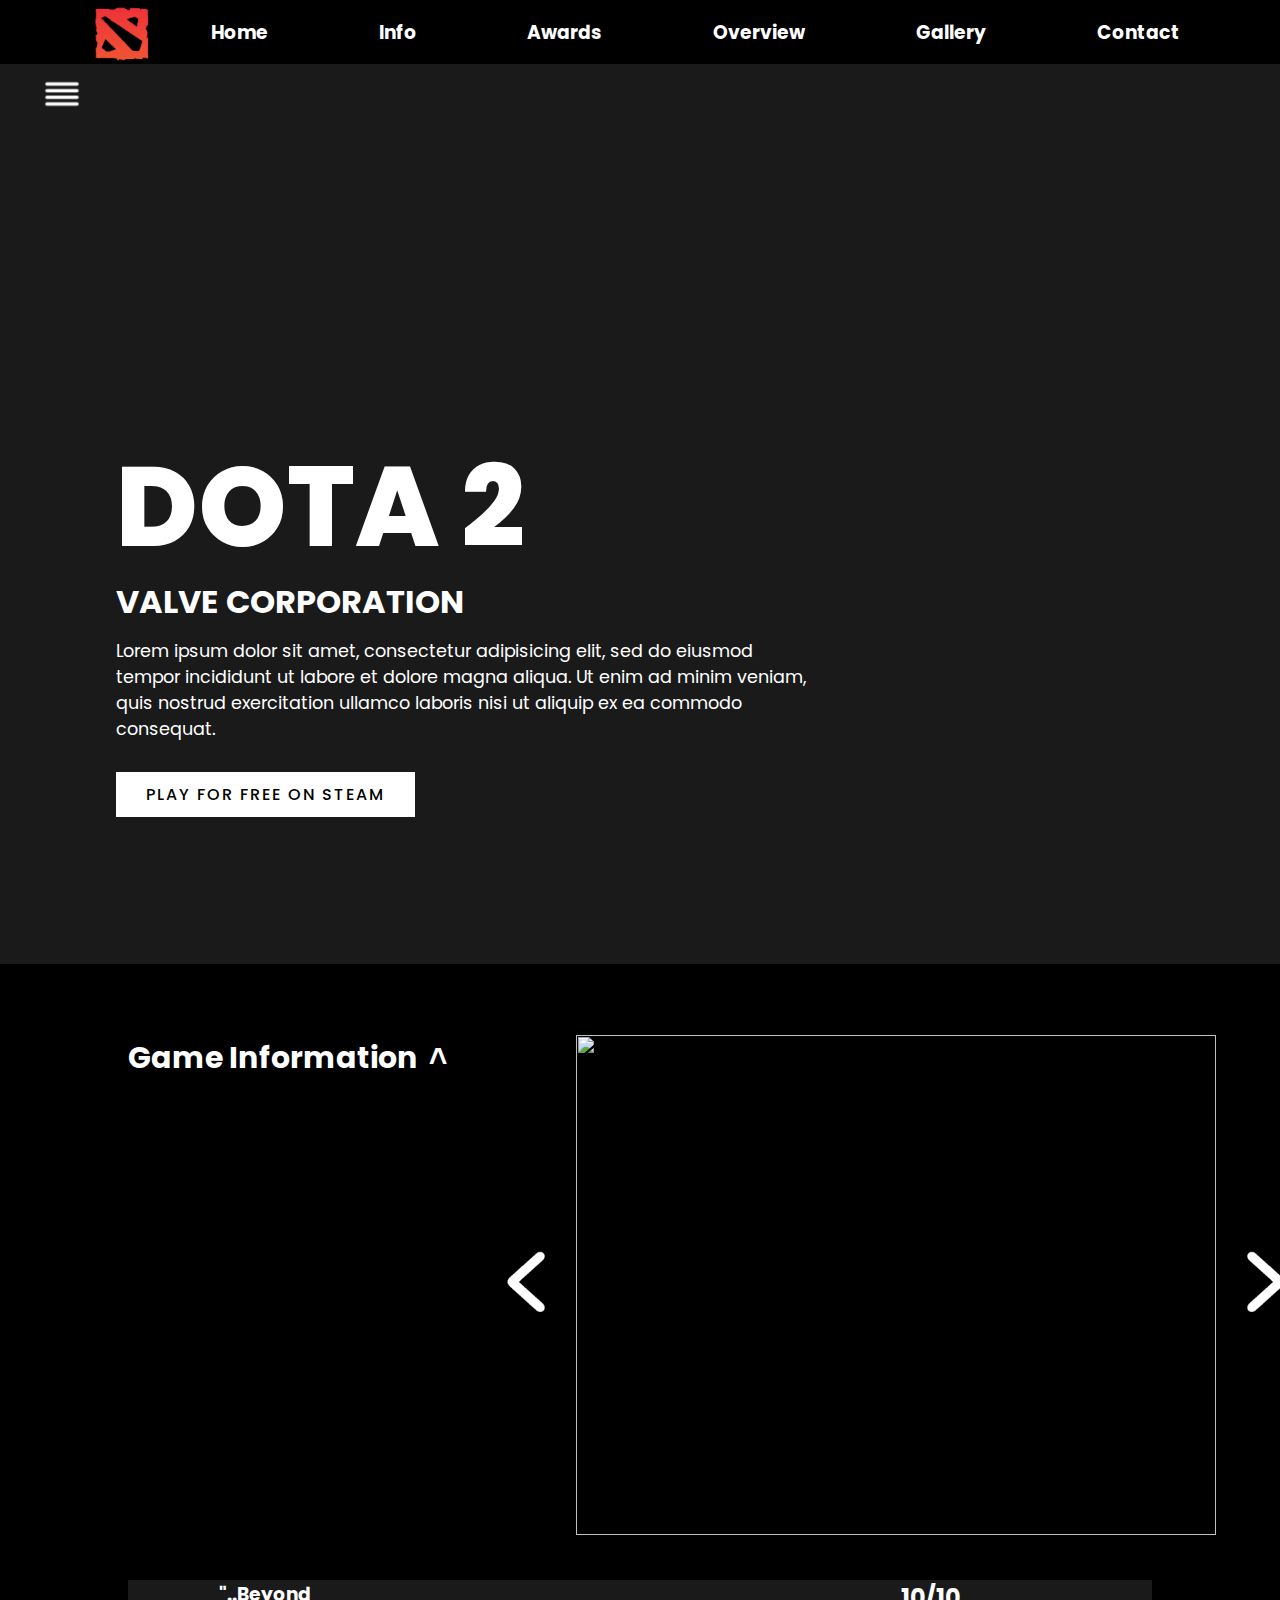
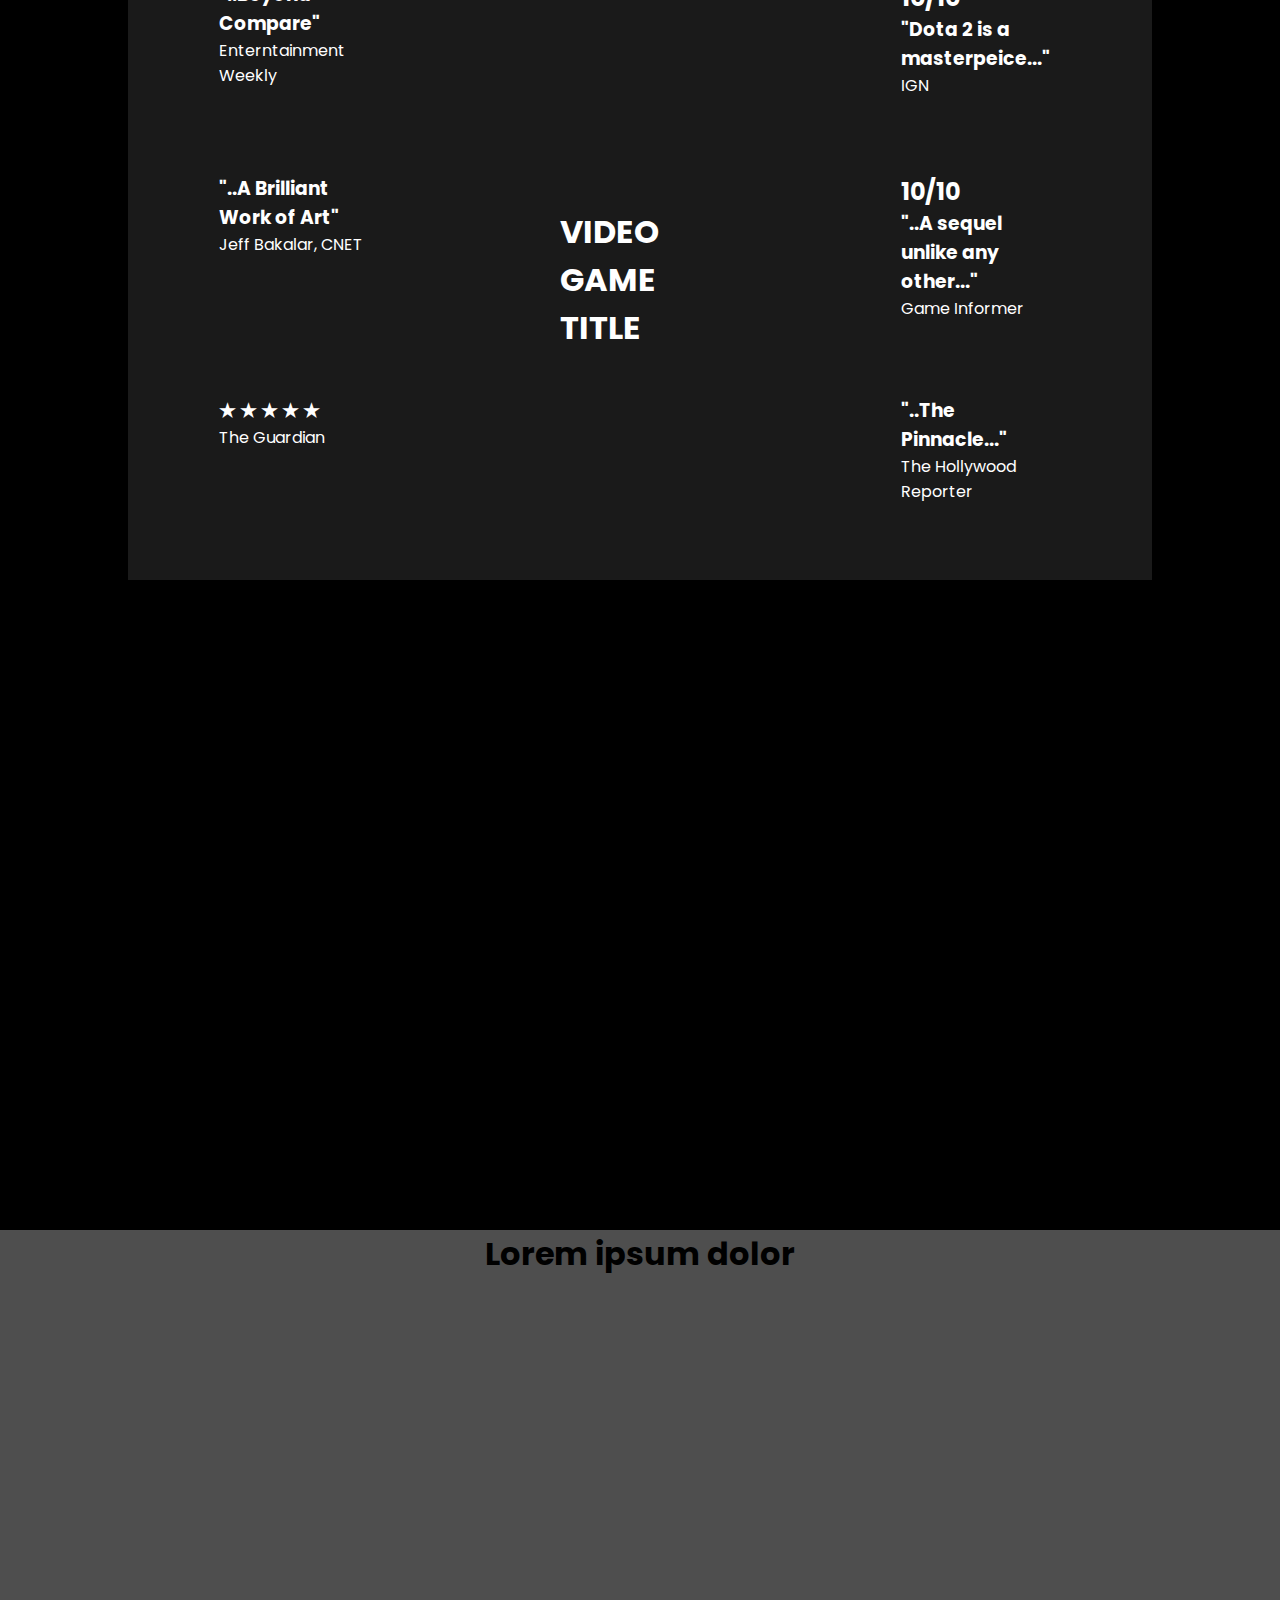
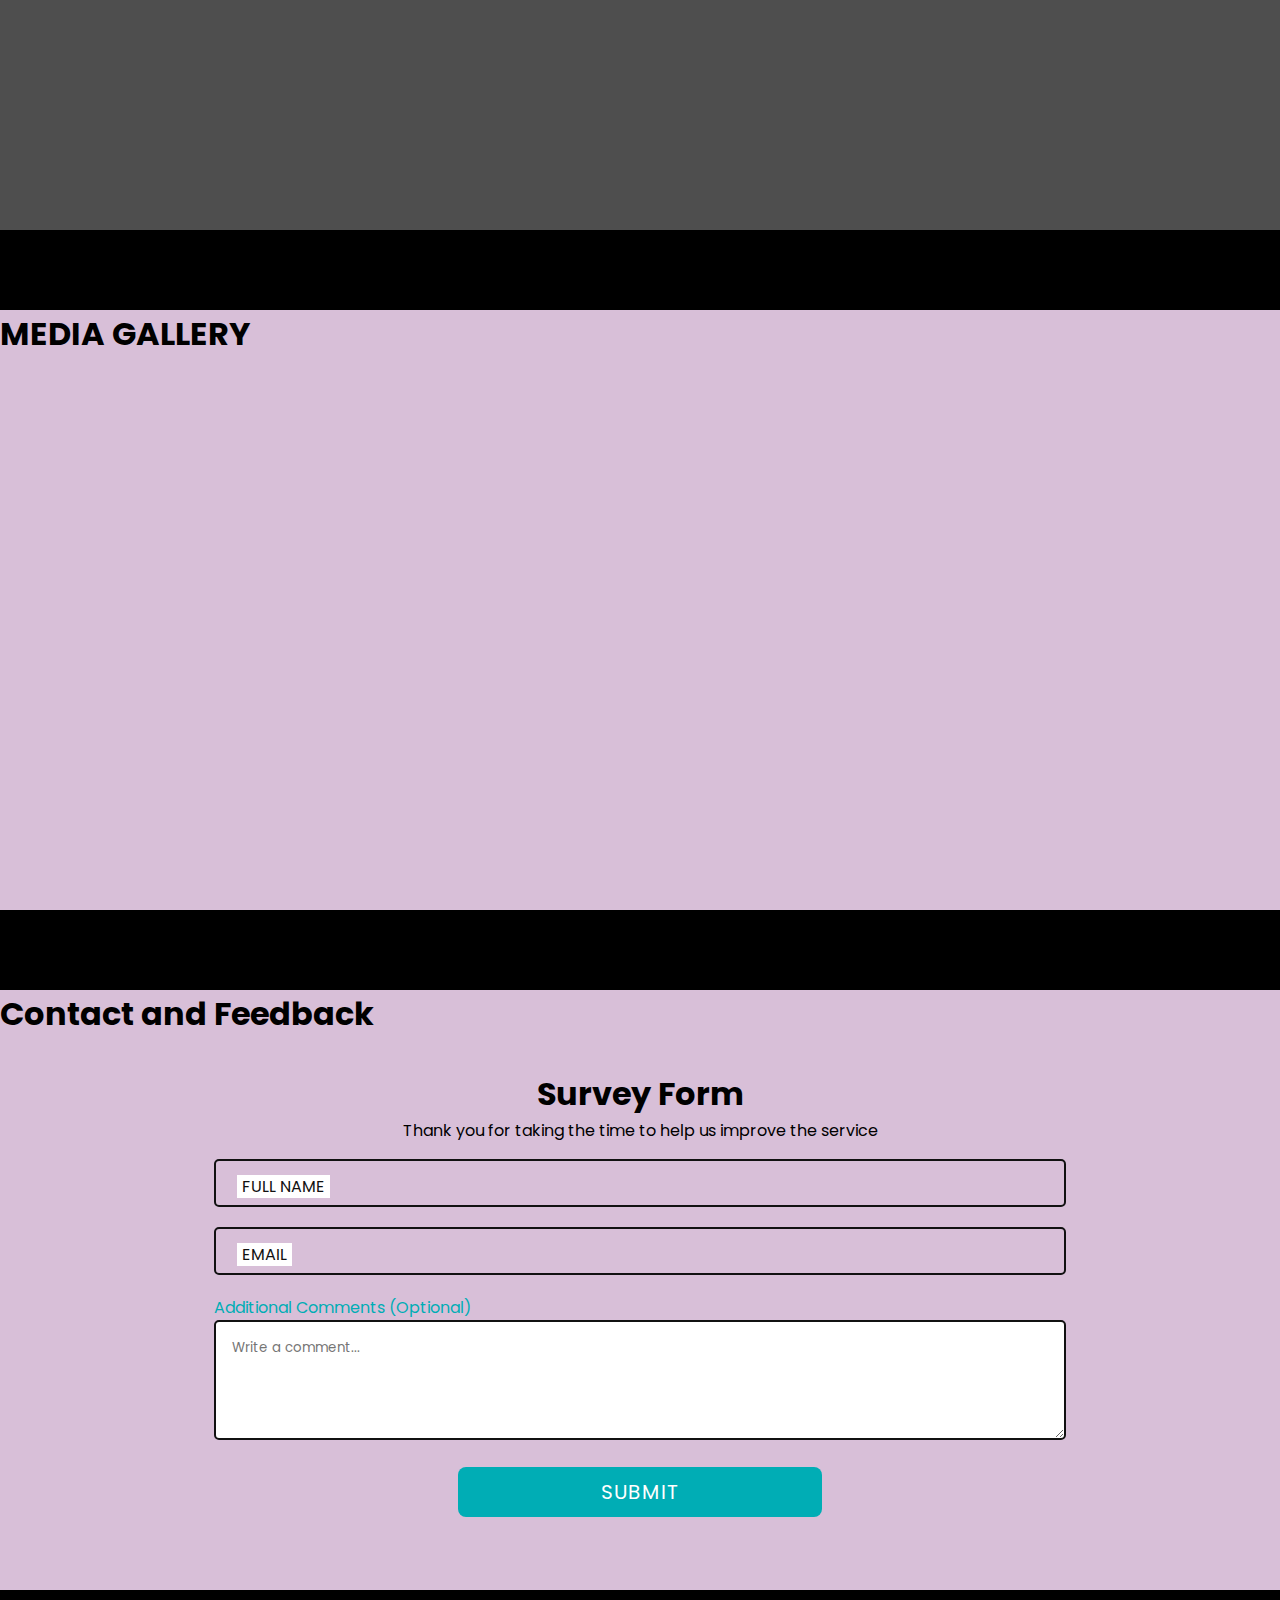
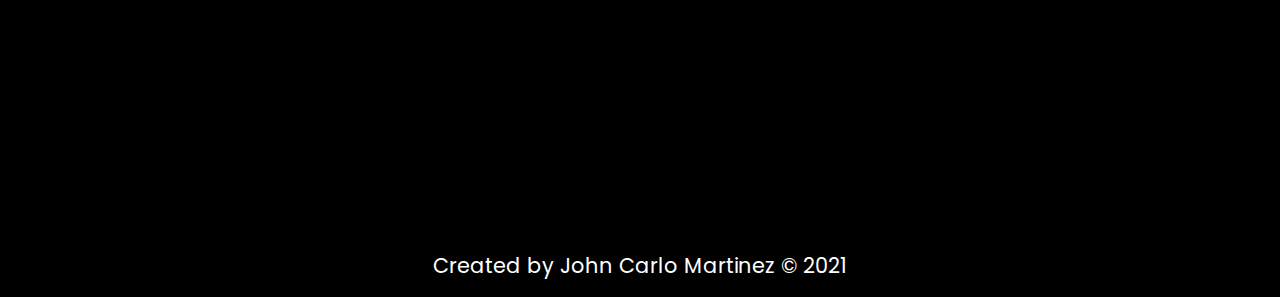
==== landing-page/index.html @ b0f8f854 "incomplete landing page" ====
<!DOCTYPE html>
<html lang="en">
  <head>
    <meta charset="UTF-8">
    <title>Product Landing Page</title>
    <link href="https://fonts.googleapis.com/css2?family=Open+Sans:wght@300;400;600;700;800&display=swap" rel="stylesheet">
    <link rel="stylesheet" href="style.css">
    <link rel = "icon" href = "assets/logo.png" type = "image/x-icon">
  </head>
  <body>
    <div class="main-container">
      <nav class="navbar">
        <h3><img class="logo-2" src="assets/logo.png" alt=""/></h3>
        <h3><a href="#">Home</a></h3>
        <h3><a href="#game-info-container">Info</a></h3>
        <h3><a href="#awards-container">Awards</a></h3>
        <h3><a href="#game-overview-container">Overview</a></h3>
        <h3><a href="#media-gallery-container">Gallery</a></h3>
        <h3><a href="#contact-container">Contact</a></h3>
      </nav>
      <div class="toggle"></div>
      <div class="menu">
        <ul>
          <li><a href="#">Home</a></li>
          <li><a href="#game-info-container">Info</a></li>
          <li><a href="#awards-container">Awards</a></li>
          <li><a href="#game-overview-container">Overview</a></li>
          <li><a href="#media-gallery-container">Gallery</a></h3>
          <li><a href="#contact-container">Contact</a></li>
        </ul>
      </div>
      <section class="showcase">
      <!-- <video src="assets/videoplayback.mp4" muted loop autoplay></video> -->
      <div class="overlay"></div>
        <div class="text">
          <h1>Dota 2</h1> 
          <h3>Valve Corporation</h3>
          <p>Lorem ipsum dolor sit amet, consectetur adipisicing elit, sed do eiusmod
            tempor incididunt ut labore et dolore magna aliqua. Ut enim ad minim veniam,
            quis nostrud exercitation ullamco laboris nisi ut aliquip ex ea commodo
            consequat.</p>
          <a href="#">Play For Free on Steam</a>
        </div>
      </section>

      <section id="game-info-container">
        <div class="game-info">
          <details>
            <summary>Game Information</summary>
            <p class="game-info-text">Lorem ipsum dolor sit amet, consectetur adipisicing elit, sed do eiusmod
              tempor incididunt ut labore et dolore magna aliqua. Ut enim ad minim veniam,
              quis nostrud exercitation ullamco laboris nisi ut aliquip ex ea commodo
              consequat.</p>
            <p class="game-info-text">Lorem ipsum dolor sit amet, consectetur adipisicing elit, sed do eiusmod
              tempor incididunt ut labore et dolore magna aliqua. Ut enim ad minim veniam,
              quis nostrud exercitation ullamco laboris nisi ut aliquip ex ea commodo
              consequat.</p>
          </details>
        </div>
        <div class="carousel">
          <div class="carousel__track-container">
            <ul class="carousel__track">
              <li class="carousel__slide current-slide">
                <img class="carousel__image" src="assets/1.jpg" alt="">
              </li>
              <li class="carousel__slide">
                <img class="carousel__image" src="assets/2.jpg" alt="">
              </li>
              <li class="carousel__slide">
                <img class="carousel__image" src="assets/3.jpg" alt="">
              </li>
              <li class="carousel__slide">
                <img class="carousel__image" src="assets/4.jpg" alt="">
              </li>
              <li class="carousel__slide">
                <img class="carousel__image" src="assets/5.jpg" alt="">
              </li>
            </ul>
          </div>
          <button class="carousel__button carousel__button--left">
            <img src="assets/left.png" alt="">
          </button>
          <button class="carousel__button carousel__button--right">
            <img src="assets/right.png" alt="">
          </button>
        </div>
      </section>

      <section id="awards-container">
        <div class="awards-overlay">
        <div class="awards">
          <div class="grid-item grid-item-1">
            <h3>"..Beyond Compare"</h3>
            <p>Enterntainment Weekly</p>
          </div>
          <div class="grid-item grid-item-2">
            <h3>"..A Brilliant Work of Art"</h3>
            <p>Jeff Bakalar, CNET</p>
          </div>
          <div class="grid-item grid-item-3">
            <h3>&#9733; &#9733; &#9733; &#9733; &#9733;</h3>
            <p>The Guardian</p>
          </div>
          <div class="grid-item grid-item-4">
            <h1>VIDEO GAME TITLE</h1>
          </div>
          <div class="grid-item grid-item-5">
            <h2>10/10</h2>
            <h3>"Dota 2 is a masterpeice..."</h3>
            <p>IGN</p>
          </div>
          <div class="grid-item grid-item-6">
            <h2>10/10</h2>
            <h3>"..A sequel unlike any other..."</h3>
            <p>Game Informer</p>
          </div>
          <div class="grid-item grid-item-7">
            <h3>"..The Pinnacle..."</h3>
            <p>The Hollywood Reporter</p>
          </div>
        </div>
        </div>

      </section>

      <section id="game-overview-container">
        <div class="game-overview">
          <div class="flex-item item-1 slide-in">
            <h1>JOIN THE BATTLE OF THE ANCIENTS</h1>
            <p>Dota 2 is a multiplayer online battle arena (MOBA) video game in which two teams of five players compete to collectively destroy a large structure defended by the opposing team known as the "Ancient", whilst defending their own.</p>
          </div>
          <div class="flex-item item-2 slide-in">
            <p>As in Defense of the Ancients, the game is controlled using standard real-time strategy controls, and is presented on a single map in a three-dimensional isometric perspective. Ten players each control one of the game's 121 playable characters, known as "heroes", with each having their own design, strengths, and weaknesses. Heroes are divided into two primary roles, known as the core and support.</p>
          </div>
        </div>

      </section>

      <section class="game-overview2-container">
        <h1>Lorem ipsum dolor</h1>
        <div class="game-overview2">
          <div class="grid-row-item items-1 fade-in">
            <div class="grid-row-image image-1"></div>
            <h3>Lorem ipsum dolor sit amet,</h3>
            <p>Lorem ipsum dolor sit amet, consectetur adipiscing elit, sed do eiusmod tempor incididunt ut labore et dolore magna aliqua. Ut enim ad minim veniam, quis nostrud exercitation ullamco laboris nisi ut aliquip ex ea commodo consequat.</p>
          </div>
          <div class="grid-row-item items-2 fade-in">
            <div class="grid-row-image image-2"></div>
            <h3>Lorem ipsum dolor sit amet,</h3>
            <p>Lorem ipsum dolor sit amet, consectetur adipiscing elit, sed do eiusmod tempor incididunt ut labore et dolore magna aliqua. Ut enim ad minim veniam, quis nostrud exercitation ullamco laboris nisi ut aliquip ex ea commodo consequat.</p>
          </div>
          <div class="grid-row-item items-3 fade-in">
            <div class="grid-row-image image-1"></div>
            <h3>Lorem ipsum dolor sit amet,</h3>
            <p>Lorem ipsum dolor sit amet, consectetur adipiscing elit, sed do eiusmod tempor incididunt ut labore et dolore magna aliqua. Ut enim ad minim veniam, quis nostrud exercitation ullamco laboris nisi ut aliquip ex ea commodo consequat.</p>
          </div>
        </div>

      </section>

      <section id="media-gallery-container">
        <div class="media-gallery">
          <h1>MEDIA GALLERY</h1>
        </div>

      </section>

      <section id="contact-container">
        <div class="contact">
          <h1>Contact and Feedback</h1>
        </div>
        <form id="survey-form" autocomplete="off" method="GET">

          <div class="header-info">
            <h1 id="title">Survey Form</h1>
            <p id="description">Thank you for taking the time to help us improve the service</p>
          </div>

          <div class="form-group">
            <input type="text" name="name" id="name" class="form-control" required/>
            <label id="name-label" for="name">
              <span class="content-name">
                Full name
              </span>
            </label>
          </div>

          <div class="form-group">
            <input type="email" name="email" id="email" class="form-control" placeholder=" " pattern="[a-z0-9._%+-]+@[a-z0-9.-]+\.[a-z]{2,}$" required/>
            <label id="email-label" for="email">
              <span class="content-name">
                Email
              </span>
          </div>

          <div class="form-group">
            <label class="field-label" for="comment">Additional Comments (Optional)</label>
              <textarea class="form-control-comment" name="comment" id="comment" cols="30" rows="4" placeholder="Write a comment..."></textarea>
              <span class="focus-border">
                <i></i>
              </span>
          </div>

          <button type="submit" id="submit">Submit</button>
        </form>
      </section>

    </div>
    
    <script src= "./index.js"></script>
  </body>
  
  <footer>
    <p>Created by John Carlo Martinez © 2021</p>
  </footer>
  </html>
---- landing-page/style.css ----
@import url('https://fonts.googleapis.com/css?family=Poppins:200,300,400,500,600,700,800,900&display=swap');

:root {
  --color-1: white;
  --color-2: #00ADB5;
  --color-3: #111;
  --color-4: black;
  --color-5: rgba(46, 46, 46, 0.568);
}

*,
*::before,
*::after {
  margin: 0;
  padding: 0;
  box-sizing: border-box;
  font-family: 'Poppins', sans-serif;
}

html {
  scroll-behavior: smooth;
}

body {
  background: var(--color-4);
  height: 100%;
}

.main-container {
  width: 100%;
}

.logo-2 {
  position: absolute;
  width: 3em;
  left: 5em;
  top: 0.3em;
}

.navbar {
  position: absolute;
  width: 100%;
  height: 4em;
  padding: 10px 100px;
  display: flex;
  flex-direction: row;
  justify-content: space-between;
  align-items: center;
  z-index: 10;
  background-color: rgb(0,0,0,.8);
}

.navbar h3 a {
  text-decoration: none;
  color: var(--color-1);
}

.navbar h3 a:hover {
  color: var(--color-2);
  font-size: 120%;
}


/* NAVBAR MENU */

.toggle {
  position: fixed;
  top: 4em;
  left: 2em;
  width: 60px;
  height: 60px;
  background: url('assets/open.png');
  background-repeat: no-repeat;
  background-size: 40px;
  background-position: center;
  cursor: pointer;
  z-index: 11;
  transition: background-size 250ms ease-in;
}

.toggle.active {
  background: url('assets/close.png');
  background-repeat: no-repeat;
  background-size: 30px;
  background-position: center;
  cursor: pointer;
  transition: background-size 250ms ease-in;
}

.toggle:hover {
  background-size: 60px;
}

.toggle.active:hover {
  background-size: 40px;
}

.menu {
  position: fixed;
  top: 12vh;
  left: -10em;
  width: 12vw;
  height: 100%;
  z-index: 3;
  opacity: 0;
  transition: all 250ms ease-in;
}

.menu.active {
  left: 0;
  opacity: 1;
}

.menu ul {
  position: relative;
  background-color: rgba(0,0,0,0.5);
  border-radius: 3em;
  padding: 3em;
}

.menu ul li {
  list-style: none;
  padding-left: -10em;
}

.menu ul li a {
  text-decoration: none;
  font-size: 24px;
  color: var(--color-1);
  transition: all 250ms ease-in;
}

.menu ul li a:hover {
  color: var(--color-2);
  font-size: 30px;
}

/* HOME */

.showcase {
  position: absolute;
  top: 4em;
  right: 0;
  width: 100%;
  min-height: 100vh;
  padding: 100px;
  display: flex;
  justify-content: space-between;
  align-items: center;
  background: var(--color-4);
  z-index: 1;
}

.showcase video {
  position: absolute;
  top: 0;
  left: 0;
  /* transform: translateY(-10%); */
  width: 100%;
  height: 100%;
  object-fit: cover;
  opacity: 0.8;
}

.overlay {
  position: absolute;
  top: 0;
  left: 0;
  width: 100%;
  height: 100%;
  background: var(--color-5);
  /*mix-blend-mode: overlay;*/
}

.text {
  position: relative;
  padding-left: 1em;
  padding-top: 15em;
  z-index: 2;
}

.text h1 {
  font-size: 7em;
  font-weight: 800;
  color: var(--color-1);
  line-height: 1em;
  text-transform: uppercase;
  padding-bottom: 0.2em;
  animation-name: moveInRight;
  animation-duration: 1s;
  animation-timing-function: ease-out;
}

.text h3 {
  font-size: 2em;
  font-weight: 700;
  color: var(--color-1);
  line-height: 1em;
  text-transform: uppercase;
  animation-name: moveInRight;
  animation-duration: 1s;
  animation-timing-function: ease-out;
}

.text p {
  font-size: 1.1em;
  color: var(--color-1);
  margin: 20px 0;
  font-weight: 400;
  max-width: 700px;
  
  animation-name: moveInLeft;
  animation-duration: 1s;
  animation-timing-function: ease-out;
}

.text a {
  display: inline-block;
  font-size: 1em;
  background: var(--color-1);
  padding: 10px 30px;
  text-transform: uppercase;
  text-decoration: none;
  font-weight: 500;
  margin-top: 10px;
  color: var(--color-4);
  letter-spacing: 2px;
  transition: all 250ms ease-in;

  animation-name: moveInLeft;
  animation-duration: 1s;
  animation-timing-function: ease-out;
}

.text a:hover {
  font-size: 1.3em;
}

@keyframes moveInLeft {
  0% {
      opacity: 0;
      transform: translateX(-20rem);
  }
  100% {
      opacity: 1;
      transform: translate(0);
  }
}


@keyframes moveInRight {
  0% {
      opacity: 0;
      transform: translateX(20rem);
  }
  100% {
      opacity: 1;
      transform: translate(0);
  }
}

/* GAME INFORMATION */

#game-info-container {
  position: relative;
  top: 115vh;
  display: flex;
  flex-direction: row;
  z-index: 4;
}

.game-info {
  padding-left: 8em;
  width: 40%;
  display: flex;
  flex-direction: column;
}

details[open] summary ~ * {
  animation: open 500ms ease-in;
}

@keyframes open {
  0%{
    opacity: 0;
  }
  100%{
    opacity: 1;
  }
}

details summary {
  list-style: none;
}

details summary:after {
  content: "\02C4";
  color:var(--color-1);
  position: absolute;
  font-size: 2rem;
  line-height: 0;
  margin-top: 1.3rem;
  left: 13.4em;
  font-weight: 600;
  z-index: 6;
  transform-origin: center;
  transition: 200ms linear;
}

details[open] summary:after {
  transform: scaleY(-1);
}

.game-info summary {
  width: 350px;
  font-size: 30px;
  font-weight: bold;
  color: var(--color-1);
  cursor: pointer;
}

.game-info summary:hover {
  color: var(--color-2);
}

.game-info p {
  padding-top: 2em;
  font-size: 18px;
  color: white;
  max-width: 700px;
}

.game-info-text {
  position: relative;
}

/* CAROUSEL */

.gallery-container {
  position: relative;
  top: 110vh;
  width: 100%;
}

.carousel {
  position: relative;
  height: 500px;
  width: 50%;
  margin: 0 auto;
}

.carousel__image {
  width: 100%;
  height: 100%;
  object-fit: cover;
}

.carousel__track-container{
  position: relative;
  height: 100%;
  overflow: hidden;
}

.carousel__track {
  position: relative;
  padding: 0;
  margin: 0;
  list-style: none;
  height: 100%;
  transition: transform 250ms ease-in;
}

.carousel__slide {
  position: absolute;
  top: 0;
  bottom: 0;
  width: 100%;
  /*padding-right: 30px;*/
}

.carousel__button {
  position: absolute;
  top: 50%;
  transform: translateY(-50%);
  background: none;
  cursor: pointer;
}

.carousel__button img {
  width: 40px;
  transition: all 250ms ease-in;
}

.carousel__button img:hover {
  width: 50px;
}

.carousel__button--left {
  left: -70px;
}

.carousel__button--right {
  right: -70px;
}

/* AWARDS */

#awards-container {
  position: relative;
  top: 120vh;
  width: 100%;
  margin-bottom: 10em;
}

.awards-overlay {
  position: relative;
  background: url('assets/7.jpg');
  background-size: cover;
  height: 600px;
  width: 80%;
  margin: 0 auto;
}

.awards {
  position: inherit;
  height: 600px;
  background-color: var(--color-5);
  display: grid;
  grid-template-columns: repeat(3, 10em);
  justify-content: space-around;
  /*grid-gap: 20px;*/
}

.grid-item {
  color: var(--color-1);
}

.grid-item-1 {
  grid-row: 1 / 2;
}

.grid-item-2 {
  grid-row: 2 / 3;
}

.grid-item-3 {
  grid-row: 3 / 4;
}

.grid-item-4 {
  grid-row: 1 / 4;
  display: flex;
  align-items: center;
}

/* GAME OVERVIEW */

#game-overview-container {
  position: relative;
  top: 110vh;
  width: 100%;
  height: 500px;
  margin-bottom: 5em;
  background: url('assets/radiant_dire.jpg');
  background-size: cover;
  overflow-x: hidden;
}

.game-overview {
  height: 100%;
  display: flex;
  flex-direction: row;
  align-items: center;
}

.flex-item {
  width: 50%;
  padding-left: 3em;
  padding-right: 3em;
}

.item-1 {
  opacity: 0;
  transform: translateX(-50%);
  transition: transform 400ms ease-in, opacity 250ms ease-in;
}

.item-2 {
  opacity: 0;
  transform: translateX(50%);
  transition: transform 400ms ease-in, opacity 250ms ease-in;
}

.item-1.appear, .item-2.appear {
  opacity: 1;
  transform: translateX(0%);
}

/* GAME OVERVIEW 2 */

.game-overview2-container {
  position: relative;
  top: 110vh;
  width: 100%;
  height: 600px;
  margin-bottom: 5em;
  background-color: rgb(78, 78, 78);
}

.game-overview2-container h1 {
  display: flex;
  justify-content: center;
}

.game-overview2 {
  display: grid;
  grid-template-columns: repeat(3, 25%);
  justify-content: space-around;
}

.grid-row-image {
  height: 300px;
  background-color: white;
}

/* MEDIA GALLERY */

#media-gallery-container {
  position: relative;
  top: 110vh;
  width: 100%;
  height: 600px;
  margin-bottom: 5em;
  background-color: thistle;
}

/* CONTACT AND FEEDBACK */

#contact-container {
  position: relative;
  top: 110vh;
  width: 100%;
  height: 600px;
  margin-bottom: 5em;
  background-color: thistle;
}

button, input {
  border: none;
  outline: none;
}

.header-info {
  padding-bottom: 1em;
  display: flex;
  flex-direction: column;
  align-items: center;
  justify-content: center;
}

#survey-form{
  height: 100%;
  width: 100%;
  padding: 2rem;
  display: flex;
  flex-direction: column;
  align-items: center;
}

.form-group {
  position: relative;
  width: 70%;
}

.form-control, .form-control-comment {
  width: 100%;
  border: 2px solid var(--color-3);
  margin-bottom: 20px;
  border-radius: 5px;
}

.form-control:hover, .form-control:focus, .form-control:valid{
  border: 2px solid var(--color-2);
}

.form-control-comment:hover, .form-control-comment:focus {
  border: 2px solid var(--color-2);
}

#name-label, #email-label {
  position: absolute;
  width: 100%;
  height: 100%;
  bottom: 0;
  left: 15px;
  color: var(--color-3);
  text-transform: uppercase;
  padding: 15px 0 2px 8px;
  cursor: text;
  transition: bottom 200ms ease-in, font-size 200ms ease-in, color 200ms ease-in, left 200ms ease-in;
}

.form-group input:focus + #name-label, .form-group input:valid + #name-label,
.form-group input:focus + #email-label, .form-group input:not(:placeholder-shown) + #email-label {
  bottom: 1.3rem;
  left: 3px;
  font-size: 80%;
  color: var(--color-2);
}

.content-name {
  padding-left: 5px;
  padding-right: 5px;
  background-color: var(--color-1);
  transition: background-color 200ms ease-in;
}

.content-name:focus {
  background-color: var(--color-1);
}

.field-label, .form-control > p {
  font-size: 16px;
  color: var(--color-2);
}

#name, #email, #number {
  height: 48px;
  display: flex;
  width: 100%;
  background: none;
  font-size: 18px;
  font-family: inherit;
  color: var(--color-2);
  padding: 0 14px;
  align-items: center;
}

.form-group > p {
  padding-bottom: 0.3rem;
  color: var(--color-2)
}


textarea {
  min-height: 120px;
  width: 100%;
  padding: 1rem;
  outline: none;
  border: none;
  overflow: auto;
  color: var(--color-3);
  background-color: var(--color-1);
  resize: vertical;
}

#submit {
  width: 30%;
  height: 50px;
  border-radius: 8px;
  padding: 0 20px;
  background: var(--color-2);
  font-size: 20px;
  letter-spacing: 1px;
  display: flex;
  justify-content: center;
  align-items: center;
  color: var(--color-1);
  text-transform: uppercase;
  transition: all .4s;
}

#submit:hover {
    background: var(--color-3) !important;
    cursor: pointer;
}

/* FOOTER */

footer {
  position: relative;
  top: 130vh;
  width: 100%;
  padding-bottom: 1em;
  z-index: 3;
}

footer p {
  color: white;
  font-size: 1.3em;
  display: flex;
  flex-direction: column;
  align-items: center;
}

/* FADERS */

.fade-in {
  opacity: 0;
  transition: opacity 250ms ease-in;
}

.fade-in.appear {
  opacity: 1;
}

/* 
@media (max-width: 991px)
{
  .showcase,
  .showcase header
  {
    padding: 40px;
  }
  .text h2
  {
    font-size: 3em;
  }
  .text h3
  {
    font-size: 2em;
  }
} */
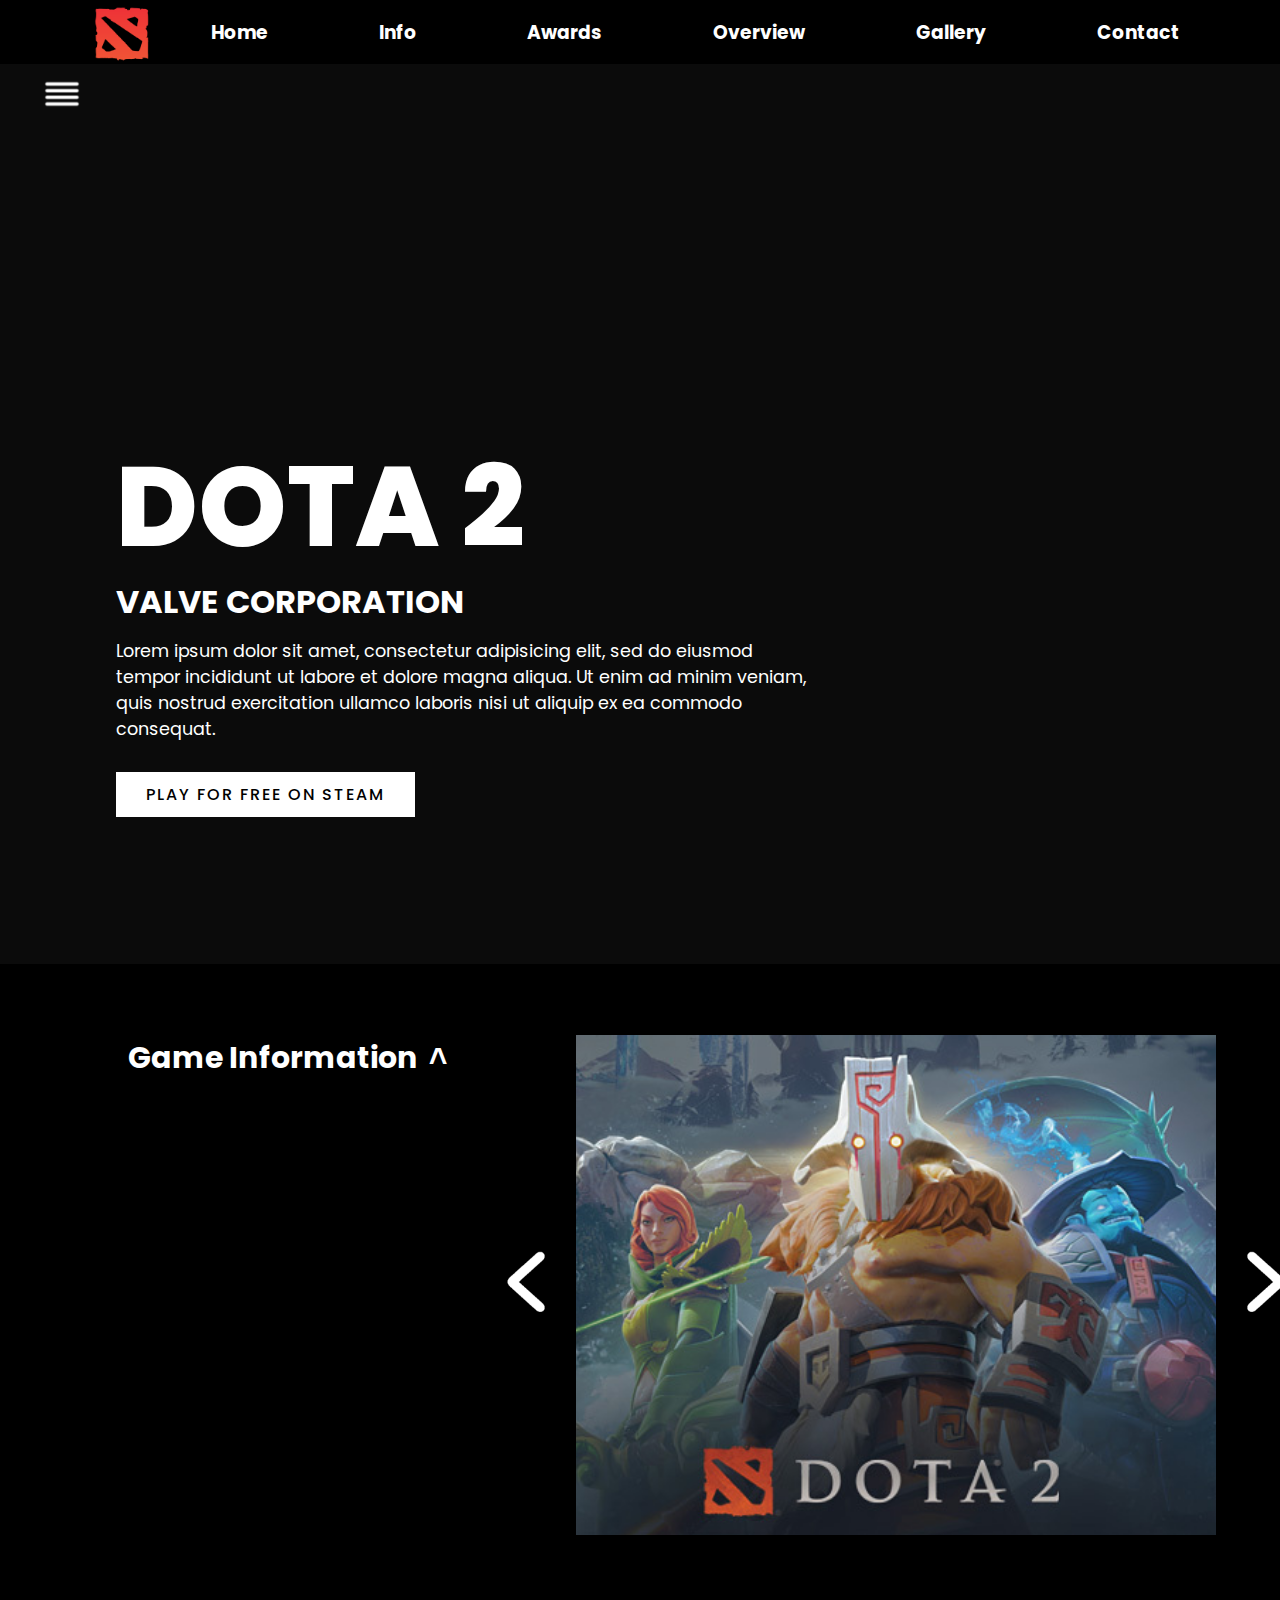
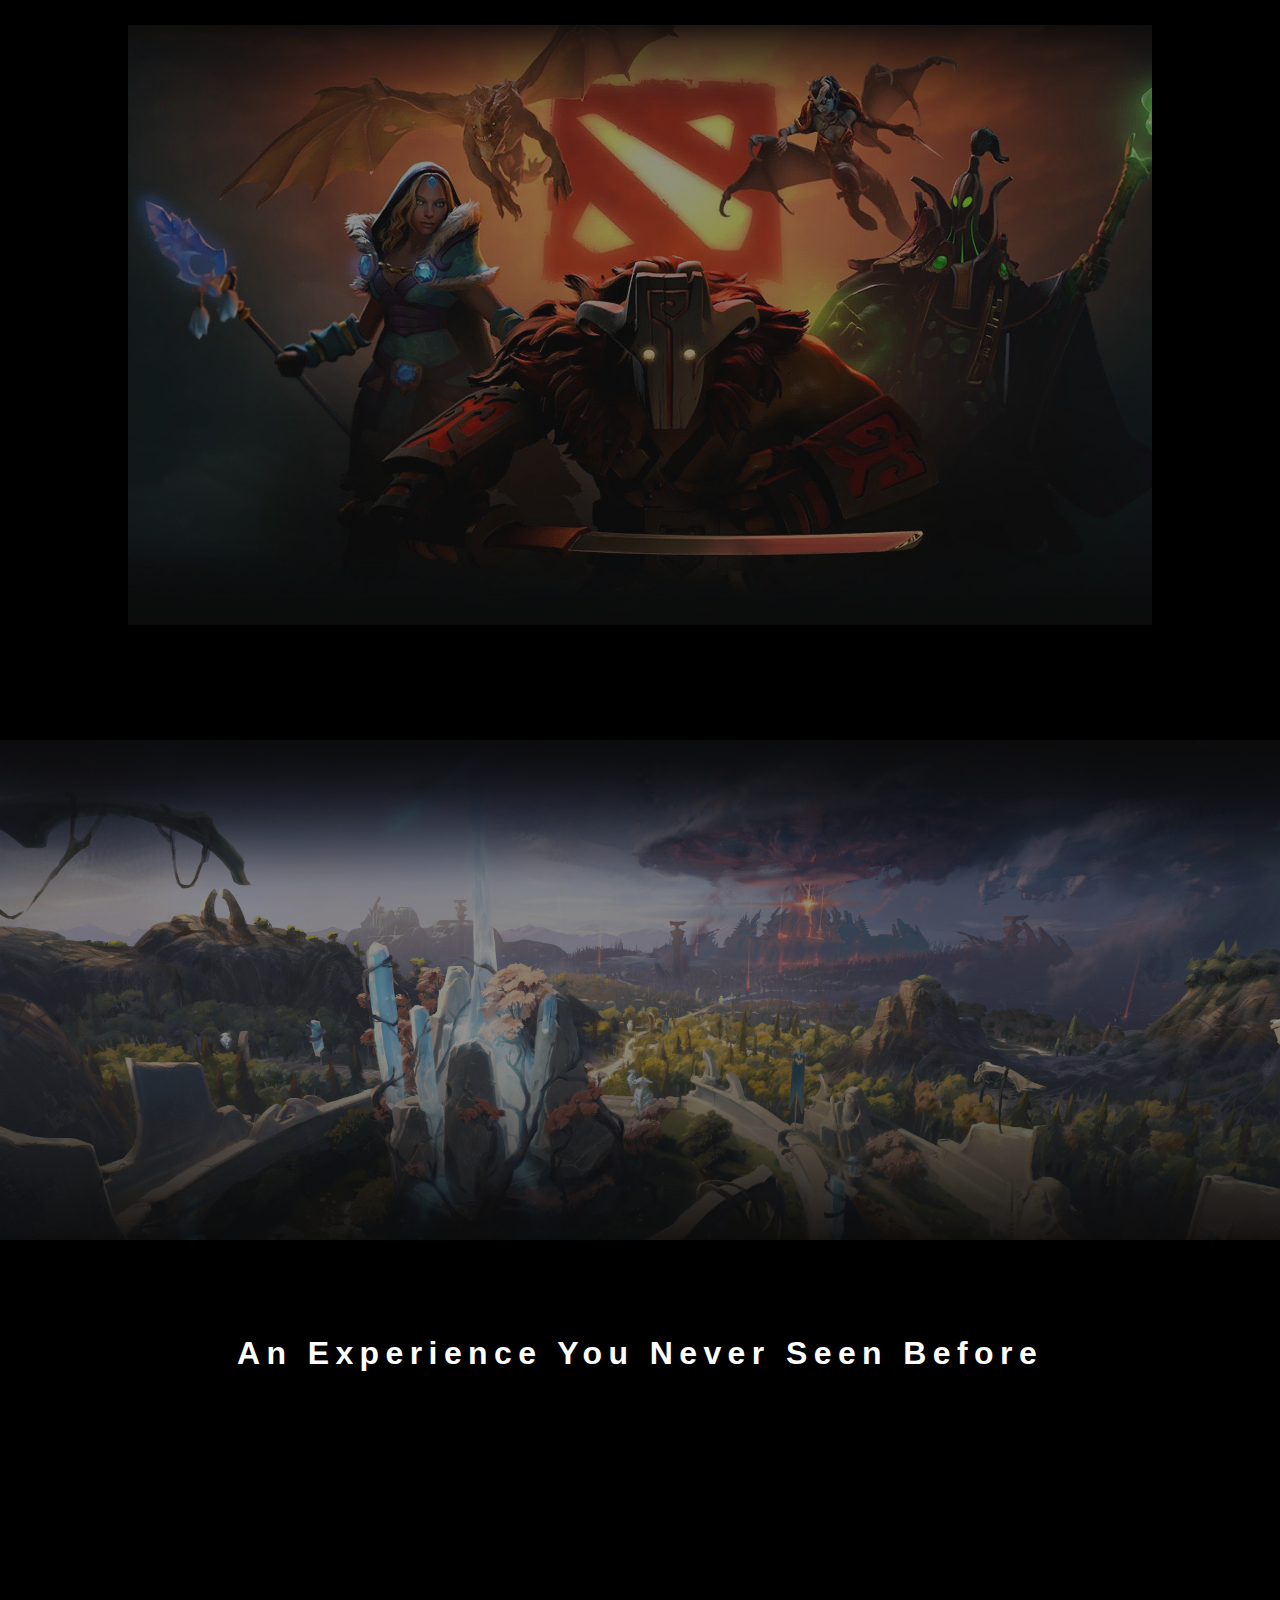
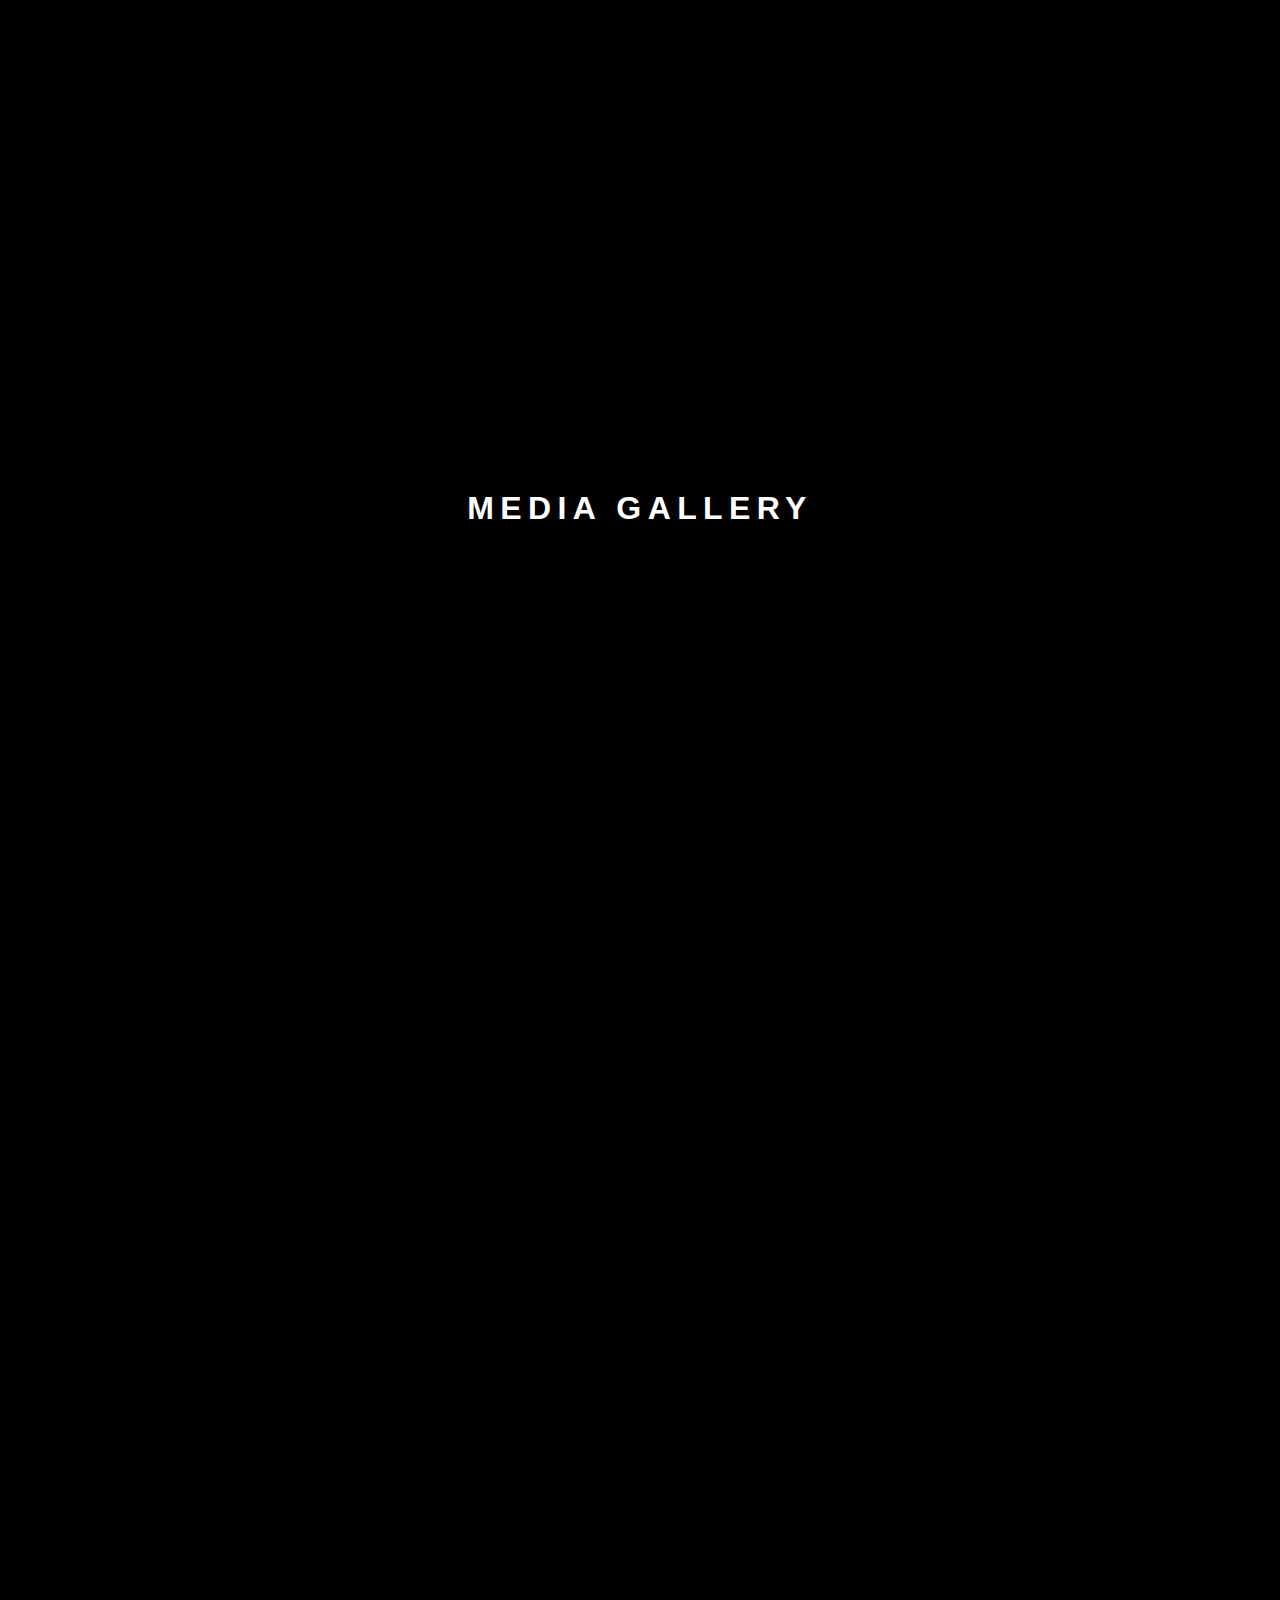
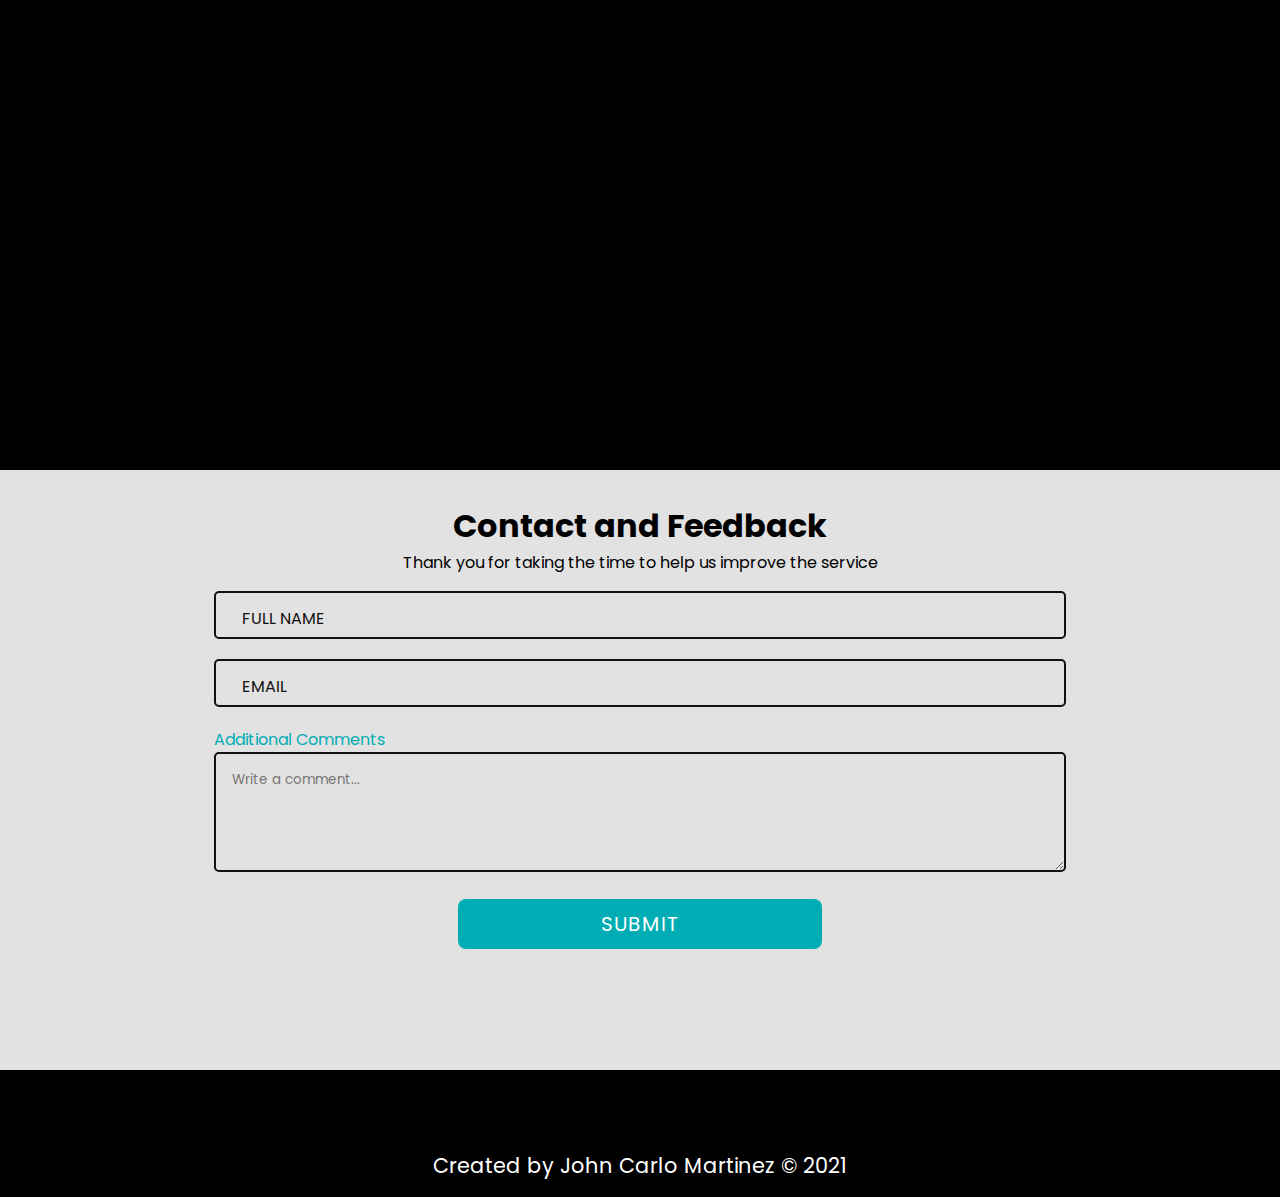
==== commit 3c5cd388: "updated but has media query problems on the smallest  width" ====
--- a/landing-page/index.html
+++ b/landing-page/index.html
@@ -3,6 +3,7 @@
   <head>
     <meta charset="UTF-8">
     <title>Product Landing Page</title>
+    <meta name="viewport" content="width=device-width, initial-scale=1">
     <link href="https://fonts.googleapis.com/css2?family=Open+Sans:wght@300;400;600;700;800&display=swap" rel="stylesheet">
     <link rel="stylesheet" href="style.css">
     <link rel = "icon" href = "assets/logo.png" type = "image/x-icon">
@@ -30,7 +31,7 @@
         </ul>
       </div>
       <section class="showcase">
-      <!-- <video src="assets/videoplayback.mp4" muted loop autoplay></video> -->
+      <video src="assets/videoplayback.mp4" muted loop autoplay></video>
       <div class="overlay"></div>
         <div class="text">
           <h1>Dota 2</h1> 
@@ -89,32 +90,32 @@
       <section id="awards-container">
         <div class="awards-overlay">
         <div class="awards">
-          <div class="grid-item grid-item-1">
+          <div class="grid-item grid-item-1 fade-in">
             <h3>"..Beyond Compare"</h3>
             <p>Enterntainment Weekly</p>
           </div>
-          <div class="grid-item grid-item-2">
+          <div class="grid-item grid-item-2 fade-in">
             <h3>"..A Brilliant Work of Art"</h3>
             <p>Jeff Bakalar, CNET</p>
           </div>
-          <div class="grid-item grid-item-3">
+          <div class="grid-item grid-item-3 fade-in">
             <h3>&#9733; &#9733; &#9733; &#9733; &#9733;</h3>
             <p>The Guardian</p>
           </div>
-          <div class="grid-item grid-item-4">
+          <div class="grid-item grid-item-4 fade-in">
             <h1>VIDEO GAME TITLE</h1>
           </div>
-          <div class="grid-item grid-item-5">
+          <div class="grid-item grid-item-5 fade-in">
             <h2>10/10</h2>
-            <h3>"Dota 2 is a masterpeice..."</h3>
+            <h3>"Dota 2 is a masterpiece..."</h3>
             <p>IGN</p>
           </div>
-          <div class="grid-item grid-item-6">
+          <div class="grid-item grid-item-6 fade-in">
             <h2>10/10</h2>
             <h3>"..A sequel unlike any other..."</h3>
             <p>Game Informer</p>
           </div>
-          <div class="grid-item grid-item-7">
+          <div class="grid-item grid-item-7 fade-in">
             <h3>"..The Pinnacle..."</h3>
             <p>The Hollywood Reporter</p>
           </div>
@@ -137,20 +138,23 @@
       </section>
 
       <section class="game-overview2-container">
-        <h1>Lorem ipsum dolor</h1>
+        <h1>An Experience You Never Seen Before</h1>
         <div class="game-overview2">
           <div class="grid-row-item items-1 fade-in">
-            <div class="grid-row-image image-1"></div>
+            <img class="grid-row-image static1 image-1" src="assets/gif-static-1.jpg">
+            <img class="grid-row-image gif-1" src="assets/gif-1.gif">
             <h3>Lorem ipsum dolor sit amet,</h3>
             <p>Lorem ipsum dolor sit amet, consectetur adipiscing elit, sed do eiusmod tempor incididunt ut labore et dolore magna aliqua. Ut enim ad minim veniam, quis nostrud exercitation ullamco laboris nisi ut aliquip ex ea commodo consequat.</p>
           </div>
           <div class="grid-row-item items-2 fade-in">
-            <div class="grid-row-image image-2"></div>
+            <img class="grid-row-image static1 image-2" src="assets/gif-static-2.jpg">
+            <img class="grid-row-image gif-1" src="assets/gif-2.gif">
             <h3>Lorem ipsum dolor sit amet,</h3>
             <p>Lorem ipsum dolor sit amet, consectetur adipiscing elit, sed do eiusmod tempor incididunt ut labore et dolore magna aliqua. Ut enim ad minim veniam, quis nostrud exercitation ullamco laboris nisi ut aliquip ex ea commodo consequat.</p>
           </div>
           <div class="grid-row-item items-3 fade-in">
-            <div class="grid-row-image image-1"></div>
+            <img class="grid-row-image static1 image-3" src="assets/gif-static-3.jpg">
+            <img class="grid-row-image gif-1" src="assets/gif-3.gif">
             <h3>Lorem ipsum dolor sit amet,</h3>
             <p>Lorem ipsum dolor sit amet, consectetur adipiscing elit, sed do eiusmod tempor incididunt ut labore et dolore magna aliqua. Ut enim ad minim veniam, quis nostrud exercitation ullamco laboris nisi ut aliquip ex ea commodo consequat.</p>
           </div>
@@ -159,20 +163,95 @@
       </section>
 
       <section id="media-gallery-container">
+        <h1>MEDIA GALLERY</h1>
         <div class="media-gallery">
-          <h1>MEDIA GALLERY</h1>
-        </div>
+
+          <div class="gallery-item fade-in">
+            <img src="assets/thumbnail1.jpg" alt="" class="gallery-image">
+            <div class="gallery-desc">
+              <a href="#gallery-item-1" class="button" role="button">View</a>
+            </div>
+          </div>
+          <div class="gallery-item fade-in">
+            <img src="assets/thumbnail2.jpg" alt="" class="gallery-image">
+            <div class="gallery-desc">
+              <a href="#gallery-item-2" class="button" role="button">View</a>
+            </div>
+          </div>
+          <div class="gallery-item fade-in">
+            <img src="assets/thumbnail3.jpg" alt="" class="gallery-image">
+            <div class="gallery-desc">
+              <a href="#gallery-item-3" class="button" role="button">View</a>
+            </div>
+          </div>
+          <div class="gallery-item fade-in">
+            <img src="assets/thumbnail4.jpg" alt="" class="gallery-image">
+            <div class="gallery-desc">
+              <a href="#gallery-item-4" class="button" role="button">View</a>
+            </div>
+          </div>
+          <div class="gallery-item fade-in">
+            <img src="assets/thumbnail5.jpg" alt="" class="gallery-image">
+            <div class="gallery-desc">
+              <a href="#gallery-item-5" class="button" role="button">View</a>
+            </div>
+          </div>
+          <div class="gallery-item fade-in">
+            <img src="assets/thumbnail6.jpg" alt="" class="gallery-image">
+            <div class="gallery-desc">
+              <a href="#gallery-item-6" class="button" role="button">View</a>
+            </div>
+          </div>
+        </div>
+
+        <div class="gallery-lightbox" id="gallery-item-1">
+          <a href="#media-gallery-container" class="close"></a>
+          <div class="gallery-lightbox-content">
+          <img class="gallery-lightbox-image" src="assets/1.jpg" alt="">
+          </div>
+        </div>
+        <div class="gallery-lightbox" id="gallery-item-2">
+          <a href="#media-gallery-container" class="close"></a>
+          <div class="gallery-lightbox-content">
+          <img class="gallery-lightbox-image" src="assets/2.jpg" alt="">
+          </div>
+        </div>
+        <div class="gallery-lightbox" id="gallery-item-3">
+          <a href="#media-gallery-container" class="close"></a>
+          <div class="gallery-lightbox-content">
+          <img class="gallery-lightbox-image" src="assets/3.jpg" alt="">
+          </div>
+        </div>
+        <div class="gallery-lightbox" id="gallery-item-4">
+          <a href="#media-gallery-container" class="close"></a>
+          <div class="gallery-lightbox-content">
+          <img class="gallery-lightbox-image" src="assets/4.jpg" alt="">
+          </div>
+        </div>
+        <div class="gallery-lightbox" id="gallery-item-5">
+          <a href="#media-gallery-container" class="close"></a>
+          <div class="gallery-lightbox-content">
+          <img class="gallery-lightbox-image" src="assets/5.jpg" alt="">
+          </div>
+        </div>
+        <div class="gallery-lightbox" id="gallery-item-6">
+          <a href="#media-gallery-container" class="close"></a>
+          <div class="gallery-lightbox-content">
+          <img class="gallery-lightbox-image" src="assets/6.jpg" alt="">
+          </div>
+        </div>
+
 
       </section>
 
       <section id="contact-container">
-        <div class="contact">
+        <!-- <div class="contact">
           <h1>Contact and Feedback</h1>
-        </div>
+        </div> -->
         <form id="survey-form" autocomplete="off" method="GET">
 
           <div class="header-info">
-            <h1 id="title">Survey Form</h1>
+            <h1 id="title">Contact and Feedback</h1>
             <p id="description">Thank you for taking the time to help us improve the service</p>
           </div>
 
@@ -194,8 +273,8 @@
           </div>
 
           <div class="form-group">
-            <label class="field-label" for="comment">Additional Comments (Optional)</label>
-              <textarea class="form-control-comment" name="comment" id="comment" cols="30" rows="4" placeholder="Write a comment..."></textarea>
+            <label class="field-label" for="comment">Additional Comments</label>
+              <textarea class="form-control-comment" name="comment" id="comment" cols="30" rows="4" placeholder="Write a comment..." required></textarea>
               <span class="focus-border">
                 <i></i>
               </span>
--- a/landing-page/style.css
+++ b/landing-page/style.css
@@ -5,7 +5,8 @@
   --color-2: #00ADB5;
   --color-3: #111;
   --color-4: black;
-  --color-5: rgba(46, 46, 46, 0.568);
+  --color-5: rgba(24, 24, 24, 0.473);
+  --color-6: rgb(226, 226, 226);
 }
 
 *,
@@ -101,7 +102,7 @@
   left: -10em;
   width: 12vw;
   height: 100%;
-  z-index: 3;
+  z-index: 6;
   opacity: 0;
   transition: all 250ms ease-in;
 }
@@ -302,7 +303,7 @@
   margin-top: 1.3rem;
   left: 13.4em;
   font-weight: 600;
-  z-index: 6;
+  z-index: 3;
   transform-origin: center;
   transition: 200ms linear;
 }
@@ -326,7 +327,8 @@
 .game-info p {
   padding-top: 2em;
   font-size: 18px;
-  color: white;
+  text-align: justify;
+  color: var(--color-1);
   max-width: 700px;
 }
 
@@ -407,9 +409,10 @@
 
 #awards-container {
   position: relative;
-  top: 120vh;
+  top: 125vh;
   width: 100%;
   margin-bottom: 10em;
+  font-family: Arial, Helvetica, sans-serif;
 }
 
 .awards-overlay {
@@ -426,15 +429,32 @@
   height: 600px;
   background-color: var(--color-5);
   display: grid;
-  grid-template-columns: repeat(3, 10em);
-  justify-content: space-around;
-  /*grid-gap: 20px;*/
+  grid-template-columns: repeat(3, 28%);
+  justify-content: center;
+  align-items: center;
+  grid-gap: 4em;
 }
 
 .grid-item {
   color: var(--color-1);
-}
-
+  font-size: 1em;
+  line-height: 2em;
+  width: 100%;
+  display: flex;
+  flex-direction: column;
+  align-items: center;
+}
+
+.grid-item h2 {
+}
+
+.grid-item h3 {
+  font-weight: 600;
+}
+
+.grid-item p {
+  font-weight: 300;
+}
 .grid-item-1 {
   grid-row: 1 / 2;
 }
@@ -449,6 +469,7 @@
 
 .grid-item-4 {
   grid-row: 1 / 4;
+  font-size: 3em;
   display: flex;
   align-items: center;
 }
@@ -457,7 +478,7 @@
 
 #game-overview-container {
   position: relative;
-  top: 110vh;
+  top: 120vh;
   width: 100%;
   height: 500px;
   margin-bottom: 5em;
@@ -467,6 +488,7 @@
 }
 
 .game-overview {
+  background-color: var(--color-5);
   height: 100%;
   display: flex;
   flex-direction: row;
@@ -479,6 +501,16 @@
   padding-right: 3em;
 }
 
+.flex-item h1 {
+  color: var(--color-1);
+  font-size: 3em;
+}
+
+.flex-item p {
+  text-align: justify;
+  color: var(--color-1);
+}
+
 .item-1 {
   opacity: 0;
   transform: translateX(-50%);
@@ -500,49 +532,190 @@
 
 .game-overview2-container {
   position: relative;
-  top: 110vh;
+  top: 125vh;
   width: 100%;
   height: 600px;
   margin-bottom: 5em;
-  background-color: rgb(78, 78, 78);
 }
 
 .game-overview2-container h1 {
+  color: var(--color-1);
+  font-size: 2em;
+  font-family:'Segoe UI', Tahoma, Geneva, Verdana, sans-serif;
+  letter-spacing: 0.2em;
+  transform: translateY(-30px);
   display: flex;
   justify-content: center;
+}
+
+.grid-row-item h3 {
+  transform: translateY(-290px);
+  color: var(--color-1);
+}
+
+.grid-row-item p {
+  transform: translateY(-280px);
+  color: var(--color-1);
 }
 
 .game-overview2 {
   display: grid;
   grid-template-columns: repeat(3, 25%);
-  justify-content: space-around;
+  grid-gap: 3em;
+  justify-content: center;
 }
 
 .grid-row-image {
   height: 300px;
-  background-color: white;
-}
+}
+
+.gif-1 {
+  position: relative;
+  transform: translateY(-307px);
+}
+
+.static1 {
+  position: relative;
+  z-index: 5;
+}
+
+.static1:hover {
+  opacity: 0;
+}
+
 
 /* MEDIA GALLERY */
 
 #media-gallery-container {
   position: relative;
-  top: 110vh;
+  top: 130vh;
   width: 100%;
   height: 600px;
   margin-bottom: 5em;
-  background-color: thistle;
+}
+
+#media-gallery-container h1 {
+  color: var(--color-1);
+  font-size: 2em;
+  font-family:'Segoe UI', Tahoma, Geneva, Verdana, sans-serif;
+  letter-spacing: 0.2em;
+  display: flex;
+  justify-content: center;
+}
+
+.button {
+  display: inline-block;
+  text-decoration: none;
+  color: var(--color-1);
+  background: var(--color-2);
+  padding: .5em 1.25em;
+  border-radius: 8px;
+}
+
+.button:hover {
+  background: var(--color-3)
+}
+
+.media-gallery {
+  display: grid;
+  grid: auto / repeat(auto-fit, minmax(400px, 1fr));
+  grid-gap: 1em;
+  padding: 2em 2em;
+}
+
+.gallery-item {
+  position: relative;
+  margin: 0;
+  padding: 0;
+}
+
+.gallery-desc {
+  display: flex;
+  justify-content: center;
+  padding: 1.5em;
+}
+
+.gallery-text {
+  font-family: 'Roboto Condensed', sans-serif;
+  font-size: 1.5em;
+  text-transform: uppercase;
+  letter-spacing: 1px;
+  margin-top: 0;
+}
+
+.gallery-image {
+  width: 100%;
+  display: block;
+}
+
+.gallery-lightbox-image {
+  width: 60vw;
+  display: block;
+}
+
+.gallery-lightbox-content {
+  width: 62vw;
+  padding: 1em;
+  background: black;
+  position: relative;
+}
+
+.gallery-lightbox {
+  position: fixed;
+  width: 100vw;
+  height: 100vh;
+  padding: 2em;
+  top: 0;
+  left: 0;
+  background: rgba(0, 0, 0, .5);
+  display: flex;
+  align-items: center;
+  justify-content: center;
+  transform: scale(0); 
+  transition: transform 150ms ease-in;
+  z-index: 10;
+}
+
+.gallery-lightbox:target {
+  transform: scale(1);
+  transform-origin: left;
+}
+
+.close {
+  position: absolute;
+  right: 2em;
+  top: 1em;
+  border: var(--color-1) 3px solid;
+  display: flex;
+  width: 5em;
+  height: 5em;
+  background: var(--color-2);
+  border-radius: 50%;
+  align-items: center;
+  justify-content: center;
+  text-decoration: none;
+}
+
+.close::after {
+  content: url("assets/close.png");
+  transform: scale(.2);
+  color: var(--color-1);
+  transition: transform 250ms ease-in;
+}
+
+.close:hover {
+  transform: scale(1.3);
 }
 
 /* CONTACT AND FEEDBACK */
 
 #contact-container {
   position: relative;
-  top: 110vh;
+  top: 155vh;
   width: 100%;
   height: 600px;
   margin-bottom: 5em;
-  background-color: thistle;
+  background-color: var(--color-6);
 }
 
 button, input {
@@ -611,12 +784,12 @@
 .content-name {
   padding-left: 5px;
   padding-right: 5px;
-  background-color: var(--color-1);
+  background-color: var(--color-6);
   transition: background-color 200ms ease-in;
 }
 
 .content-name:focus {
-  background-color: var(--color-1);
+  background-color: var(--color-6);
 }
 
 .field-label, .form-control > p {
@@ -650,7 +823,7 @@
   border: none;
   overflow: auto;
   color: var(--color-3);
-  background-color: var(--color-1);
+  background-color: var(--color-6);
   resize: vertical;
 }
 
@@ -671,15 +844,15 @@
 }
 
 #submit:hover {
-    background: var(--color-3) !important;
-    cursor: pointer;
+  background: var(--color-3);
+  cursor: pointer;
 }
 
 /* FOOTER */
 
 footer {
   position: relative;
-  top: 130vh;
+  top: 150vh;
   width: 100%;
   padding-bottom: 1em;
   z-index: 3;
@@ -704,20 +877,114 @@
   opacity: 1;
 }
 
-/* 
+/* MEDIA QUERIES */
+
 @media (max-width: 991px)
 {
-  .showcase,
   .showcase header
   {
-    padding: 40px;
-  }
-  .text h2
-  {
-    font-size: 3em;
-  }
-  .text h3
-  {
+    padding: 70px;
+  }
+}
+
+
+@media all and (max-width: 900px)
+{
+  .toggle, .menu {
+    display: none;
+  }
+}
+
+@media all and (max-width: 1000px)
+{
+  #game-info-container {
+    top: 115vh;
+    display: flex;
+    flex-direction: column;
+  }
+
+  .game-info {
+    padding-bottom: 2em;
+    width: 90%;
+  }
+
+  .carousel {
+    width: 80%;
+  }
+
+  .awards {
+    grid-gap: 3em;
+  }
+
+  .flex-item h1 {
     font-size: 2em;
   }
-} */+}
+
+@media all and (max-width: 923px)
+{
+  .grid-row-item h3 {
+    transform: translateY(-240px);
+  }
+  
+  .grid-row-item p {
+    transform: translateY(-230px);
+  }
+  
+  .grid-row-image {
+    height: 250px;
+  }
+  
+  .gif-1 {
+    transform: translateY(-257px);
+  }
+}
+
+@media all and (max-width: 560px)
+{
+  .game-overview2 {
+    grid-template-columns: repeat(2, 40%);
+    justify-content: space-around;
+  }
+
+  .items-2 {
+    display:none;
+  }
+}
+
+
+
+@media all and (max-width: 1295px)
+{
+  #contact-container, footer {
+    top: 230vh;
+  }
+}
+
+@media all and (max-width: 1225px)
+{
+  #contact-container, footer {
+    top: 220vh;
+  }
+}
+
+@media all and (max-width: 1070px)
+{
+  #contact-container, footer {
+    top: 200vh;
+  }
+}
+
+@media all and (max-width: 1000px)
+{
+  #contact-container, footer {
+    top: 195vh;
+  }
+}
+
+@media all and (max-width: 879px)
+{
+  #contact-container, footer {
+    top: 500vh;
+  }
+}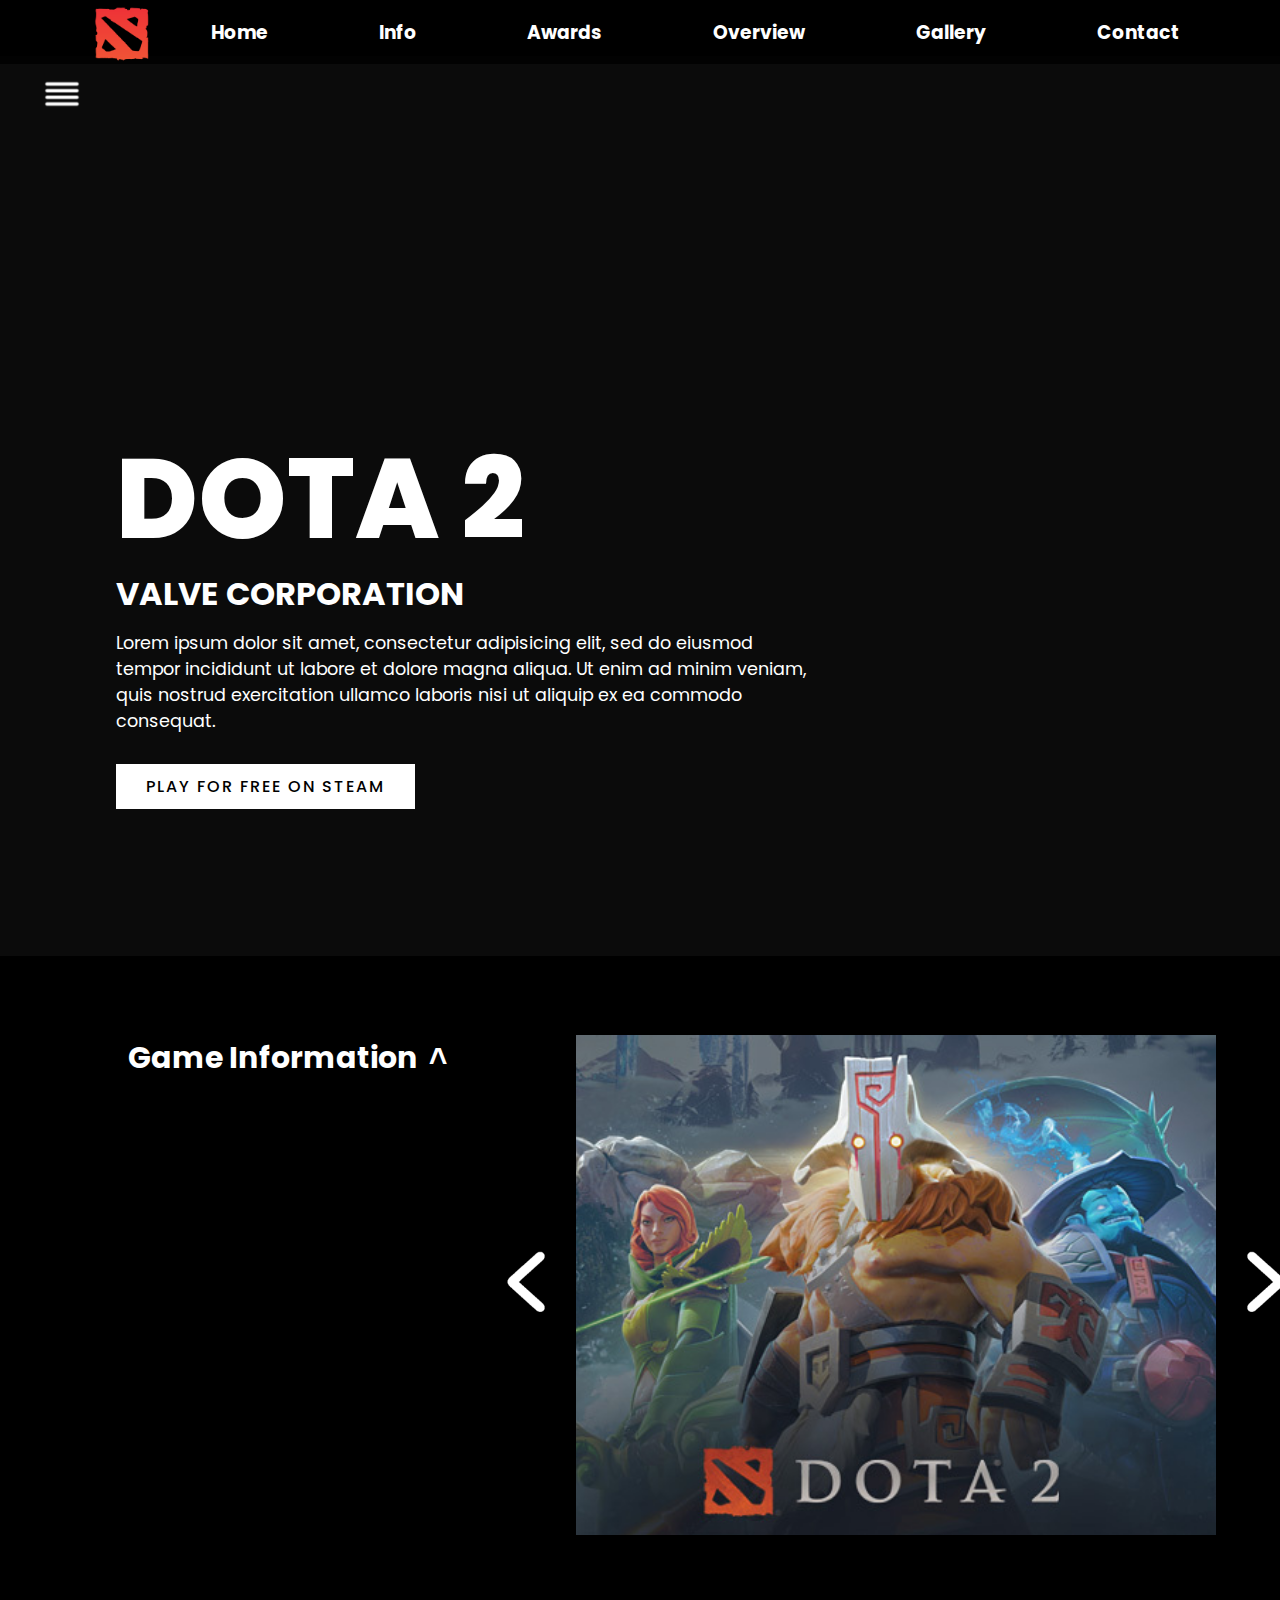
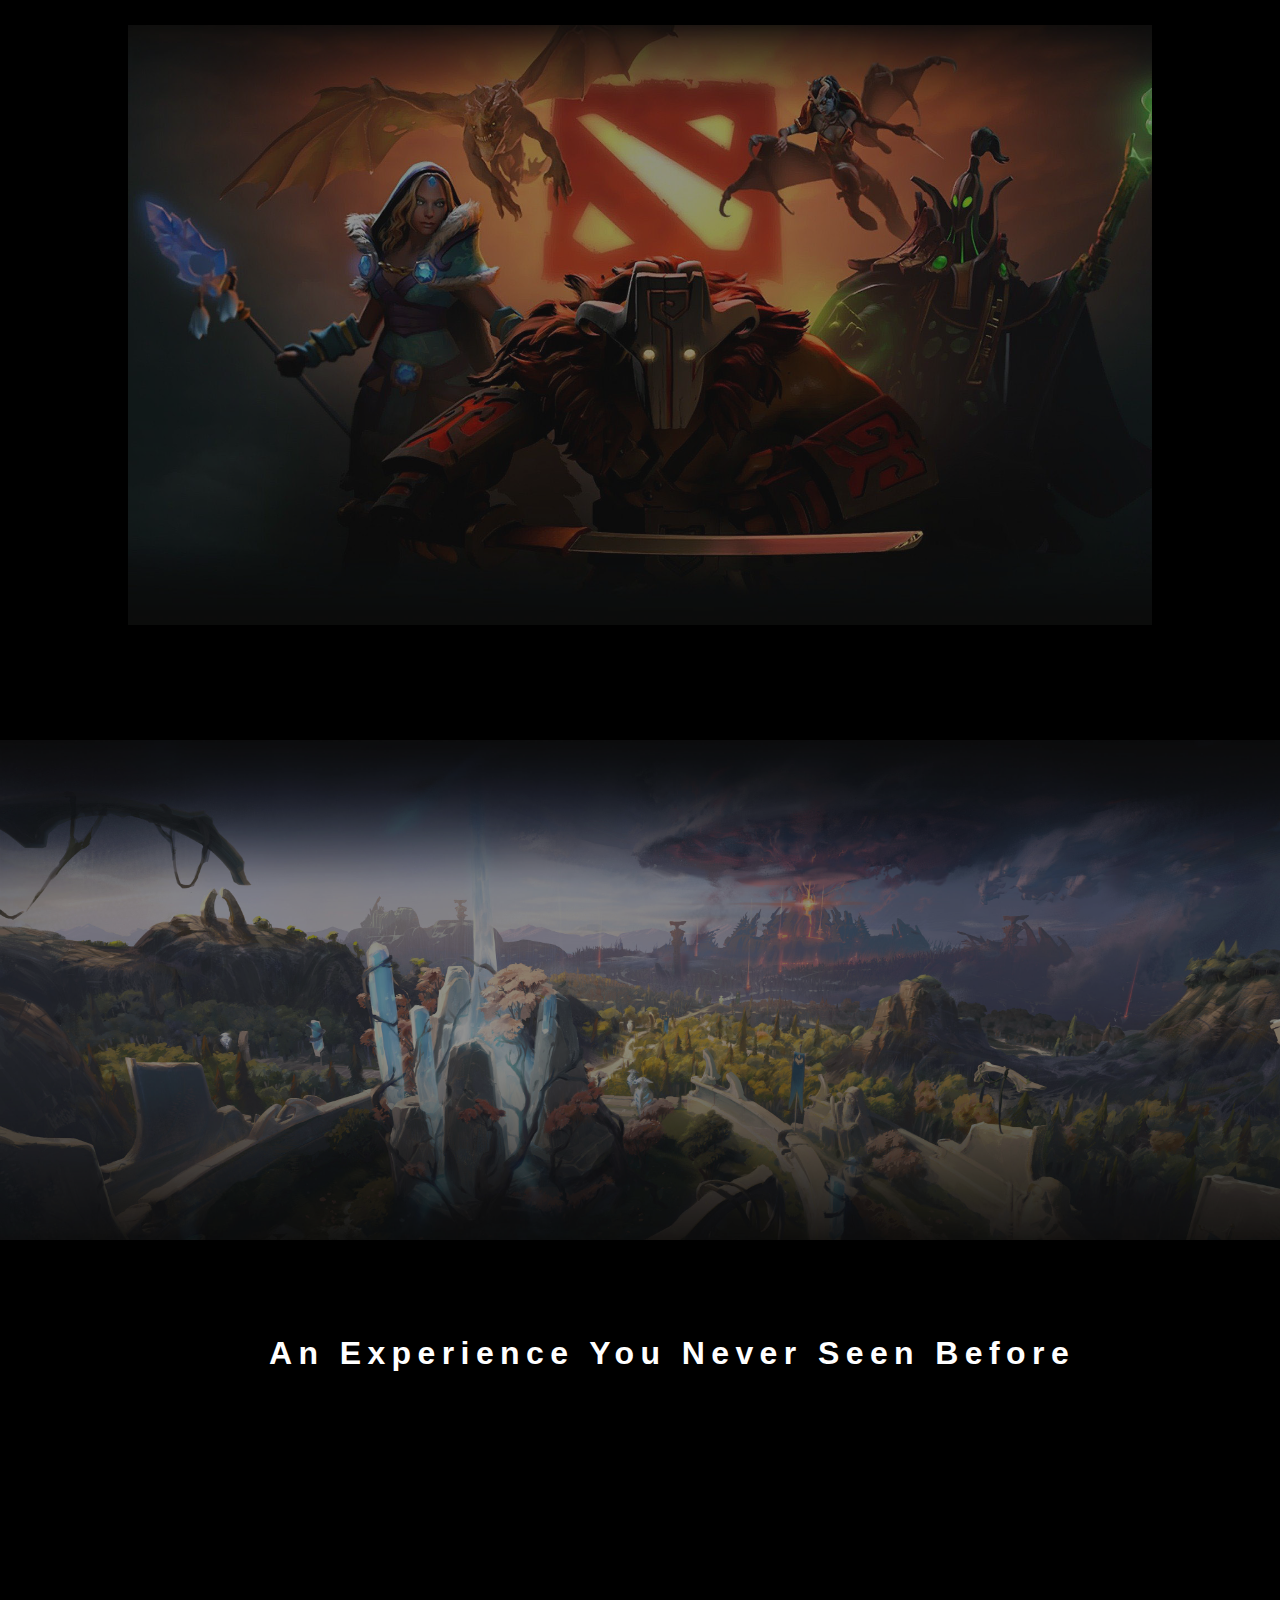
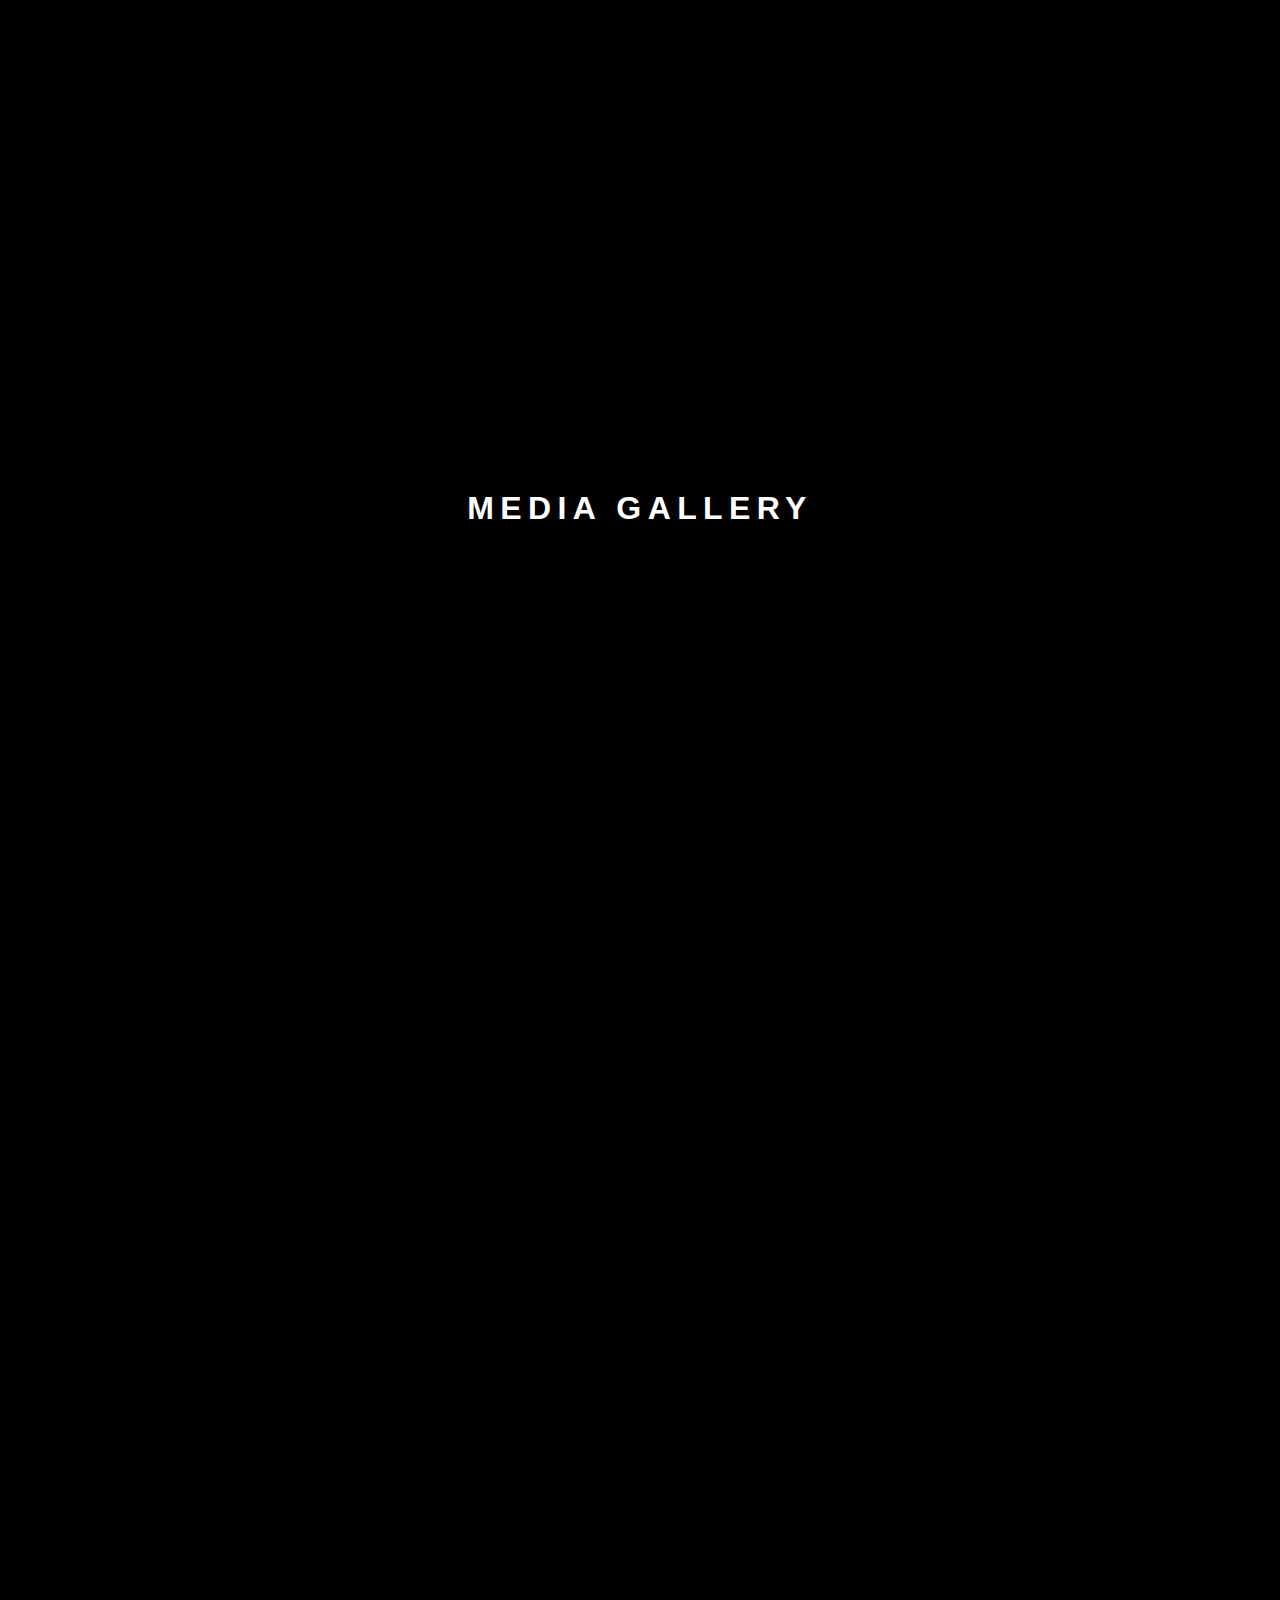
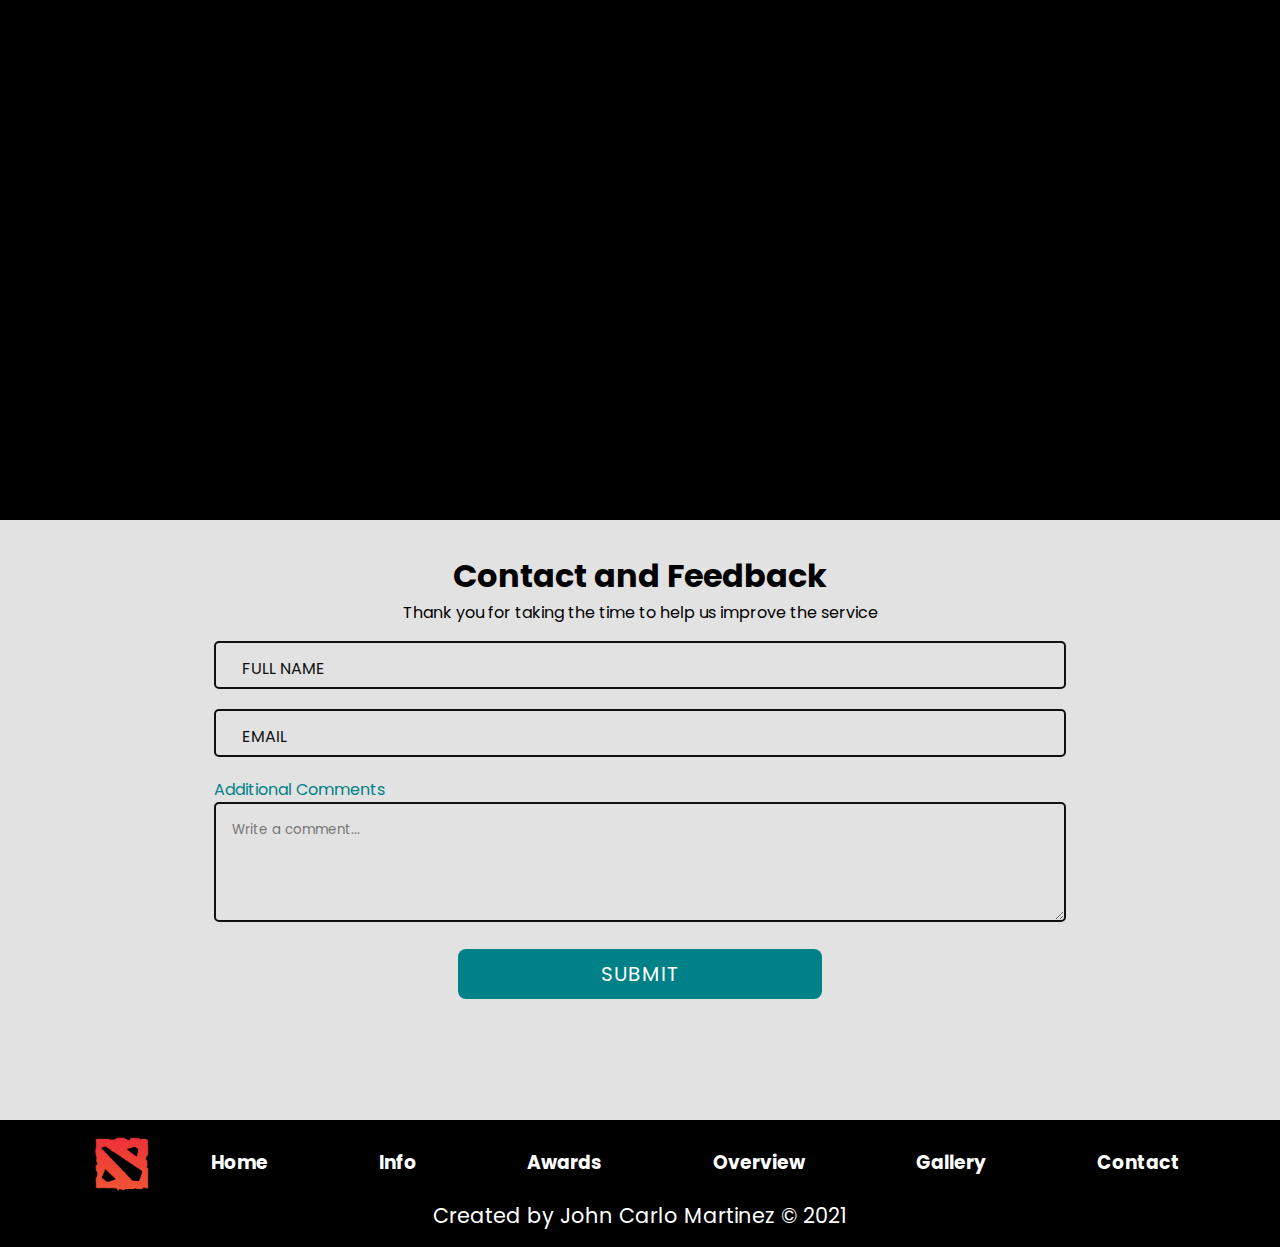
==== commit 998aa301: "updated" ====
--- a/landing-page/index.html
+++ b/landing-page/index.html
@@ -6,12 +6,12 @@
     <meta name="viewport" content="width=device-width, initial-scale=1">
     <link href="https://fonts.googleapis.com/css2?family=Open+Sans:wght@300;400;600;700;800&display=swap" rel="stylesheet">
     <link rel="stylesheet" href="style.css">
-    <link rel = "icon" href = "assets/logo.png" type = "image/x-icon">
+    <link rel = "icon" href = "./assets/logo.png" type = "image/x-icon">
   </head>
   <body>
     <div class="main-container">
       <nav class="navbar">
-        <h3><img class="logo-2" src="assets/logo.png" alt=""/></h3>
+        <h3><img class="logo-2" src="./assets/logo.png" alt=""/></h3>
         <h3><a href="#">Home</a></h3>
         <h3><a href="#game-info-container">Info</a></h3>
         <h3><a href="#awards-container">Awards</a></h3>
@@ -31,7 +31,7 @@
         </ul>
       </div>
       <section class="showcase">
-      <video src="assets/videoplayback.mp4" muted loop autoplay></video>
+      <video src="./assets/videoplayback.mp4" muted loop autoplay></video>
       <div class="overlay"></div>
         <div class="text">
           <h1>Dota 2</h1> 
@@ -62,27 +62,27 @@
           <div class="carousel__track-container">
             <ul class="carousel__track">
               <li class="carousel__slide current-slide">
-                <img class="carousel__image" src="assets/1.jpg" alt="">
+                <img class="carousel__image" src="./assets/1.jpg" alt="">
               </li>
               <li class="carousel__slide">
-                <img class="carousel__image" src="assets/2.jpg" alt="">
+                <img class="carousel__image" src="./assets/2.jpg" alt="">
               </li>
               <li class="carousel__slide">
-                <img class="carousel__image" src="assets/3.jpg" alt="">
+                <img class="carousel__image" src="./assets/3.jpg" alt="">
               </li>
               <li class="carousel__slide">
-                <img class="carousel__image" src="assets/4.jpg" alt="">
+                <img class="carousel__image" src="./assets/4.jpg" alt="">
               </li>
               <li class="carousel__slide">
-                <img class="carousel__image" src="assets/5.jpg" alt="">
+                <img class="carousel__image" src="./assets/5.jpg" alt="">
               </li>
             </ul>
           </div>
           <button class="carousel__button carousel__button--left">
-            <img src="assets/left.png" alt="">
+            <img src="./assets/left.png" alt="">
           </button>
           <button class="carousel__button carousel__button--right">
-            <img src="assets/right.png" alt="">
+            <img src="./assets/right.png" alt="">
           </button>
         </div>
       </section>
@@ -141,20 +141,20 @@
         <h1>An Experience You Never Seen Before</h1>
         <div class="game-overview2">
           <div class="grid-row-item items-1 fade-in">
-            <img class="grid-row-image static1 image-1" src="assets/gif-static-1.jpg">
-            <img class="grid-row-image gif-1" src="assets/gif-1.gif">
+            <img class="grid-row-image static1 image-1" src="./assets/gif-static-1.jpg">
+            <img class="grid-row-image gif-1" src="./assets/gif-1.gif">
             <h3>Lorem ipsum dolor sit amet,</h3>
             <p>Lorem ipsum dolor sit amet, consectetur adipiscing elit, sed do eiusmod tempor incididunt ut labore et dolore magna aliqua. Ut enim ad minim veniam, quis nostrud exercitation ullamco laboris nisi ut aliquip ex ea commodo consequat.</p>
           </div>
           <div class="grid-row-item items-2 fade-in">
-            <img class="grid-row-image static1 image-2" src="assets/gif-static-2.jpg">
-            <img class="grid-row-image gif-1" src="assets/gif-2.gif">
+            <img class="grid-row-image static1 image-2" src="./assets/gif-static-2.jpg">
+            <img class="grid-row-image gif-1" src="./assets/gif-2.gif">
             <h3>Lorem ipsum dolor sit amet,</h3>
             <p>Lorem ipsum dolor sit amet, consectetur adipiscing elit, sed do eiusmod tempor incididunt ut labore et dolore magna aliqua. Ut enim ad minim veniam, quis nostrud exercitation ullamco laboris nisi ut aliquip ex ea commodo consequat.</p>
           </div>
           <div class="grid-row-item items-3 fade-in">
-            <img class="grid-row-image static1 image-3" src="assets/gif-static-3.jpg">
-            <img class="grid-row-image gif-1" src="assets/gif-3.gif">
+            <img class="grid-row-image static1 image-3" src="./assets/gif-static-3.jpg">
+            <img class="grid-row-image gif-1" src="./assets/gif-3.gif">
             <h3>Lorem ipsum dolor sit amet,</h3>
             <p>Lorem ipsum dolor sit amet, consectetur adipiscing elit, sed do eiusmod tempor incididunt ut labore et dolore magna aliqua. Ut enim ad minim veniam, quis nostrud exercitation ullamco laboris nisi ut aliquip ex ea commodo consequat.</p>
           </div>
@@ -167,37 +167,37 @@
         <div class="media-gallery">
 
           <div class="gallery-item fade-in">
-            <img src="assets/thumbnail1.jpg" alt="" class="gallery-image">
+            <img src="./assets/thumbnail1.jpg" alt="" class="gallery-image">
             <div class="gallery-desc">
               <a href="#gallery-item-1" class="button" role="button">View</a>
             </div>
           </div>
           <div class="gallery-item fade-in">
-            <img src="assets/thumbnail2.jpg" alt="" class="gallery-image">
+            <img src="./assets/thumbnail2.jpg" alt="" class="gallery-image">
             <div class="gallery-desc">
               <a href="#gallery-item-2" class="button" role="button">View</a>
             </div>
           </div>
           <div class="gallery-item fade-in">
-            <img src="assets/thumbnail3.jpg" alt="" class="gallery-image">
+            <img src="./assets/thumbnail3.jpg" alt="" class="gallery-image">
             <div class="gallery-desc">
               <a href="#gallery-item-3" class="button" role="button">View</a>
             </div>
           </div>
           <div class="gallery-item fade-in">
-            <img src="assets/thumbnail4.jpg" alt="" class="gallery-image">
+            <img src="./assets/thumbnail4.jpg" alt="" class="gallery-image">
             <div class="gallery-desc">
               <a href="#gallery-item-4" class="button" role="button">View</a>
             </div>
           </div>
           <div class="gallery-item fade-in">
-            <img src="assets/thumbnail5.jpg" alt="" class="gallery-image">
+            <img src="./assets/thumbnail5.jpg" alt="" class="gallery-image">
             <div class="gallery-desc">
               <a href="#gallery-item-5" class="button" role="button">View</a>
             </div>
           </div>
           <div class="gallery-item fade-in">
-            <img src="assets/thumbnail6.jpg" alt="" class="gallery-image">
+            <img src="./assets/thumbnail6.jpg" alt="" class="gallery-image">
             <div class="gallery-desc">
               <a href="#gallery-item-6" class="button" role="button">View</a>
             </div>
@@ -207,89 +207,96 @@
         <div class="gallery-lightbox" id="gallery-item-1">
           <a href="#media-gallery-container" class="close"></a>
           <div class="gallery-lightbox-content">
-          <img class="gallery-lightbox-image" src="assets/1.jpg" alt="">
+          <img class="gallery-lightbox-image" src="./assets/1.jpg" alt="">
           </div>
         </div>
         <div class="gallery-lightbox" id="gallery-item-2">
           <a href="#media-gallery-container" class="close"></a>
           <div class="gallery-lightbox-content">
-          <img class="gallery-lightbox-image" src="assets/2.jpg" alt="">
+          <img class="gallery-lightbox-image" src="./assets/2.jpg" alt="">
           </div>
         </div>
         <div class="gallery-lightbox" id="gallery-item-3">
           <a href="#media-gallery-container" class="close"></a>
           <div class="gallery-lightbox-content">
-          <img class="gallery-lightbox-image" src="assets/3.jpg" alt="">
+          <img class="gallery-lightbox-image" src="./assets/3.jpg" alt="">
           </div>
         </div>
         <div class="gallery-lightbox" id="gallery-item-4">
           <a href="#media-gallery-container" class="close"></a>
           <div class="gallery-lightbox-content">
-          <img class="gallery-lightbox-image" src="assets/4.jpg" alt="">
+          <img class="gallery-lightbox-image" src="./assets/4.jpg" alt="">
           </div>
         </div>
         <div class="gallery-lightbox" id="gallery-item-5">
           <a href="#media-gallery-container" class="close"></a>
           <div class="gallery-lightbox-content">
-          <img class="gallery-lightbox-image" src="assets/5.jpg" alt="">
+          <img class="gallery-lightbox-image" src="./assets/5.jpg" alt="">
           </div>
         </div>
         <div class="gallery-lightbox" id="gallery-item-6">
           <a href="#media-gallery-container" class="close"></a>
           <div class="gallery-lightbox-content">
-          <img class="gallery-lightbox-image" src="assets/6.jpg" alt="">
-          </div>
-        </div>
-
-
-      </section>
-
-      <section id="contact-container">
-        <!-- <div class="contact">
-          <h1>Contact and Feedback</h1>
-        </div> -->
-        <form id="survey-form" autocomplete="off" method="GET">
-
-          <div class="header-info">
-            <h1 id="title">Contact and Feedback</h1>
-            <p id="description">Thank you for taking the time to help us improve the service</p>
-          </div>
-
-          <div class="form-group">
-            <input type="text" name="name" id="name" class="form-control" required/>
-            <label id="name-label" for="name">
-              <span class="content-name">
-                Full name
-              </span>
-            </label>
-          </div>
-
-          <div class="form-group">
-            <input type="email" name="email" id="email" class="form-control" placeholder=" " pattern="[a-z0-9._%+-]+@[a-z0-9.-]+\.[a-z]{2,}$" required/>
-            <label id="email-label" for="email">
-              <span class="content-name">
-                Email
-              </span>
-          </div>
-
-          <div class="form-group">
-            <label class="field-label" for="comment">Additional Comments</label>
-              <textarea class="form-control-comment" name="comment" id="comment" cols="30" rows="4" placeholder="Write a comment..." required></textarea>
-              <span class="focus-border">
-                <i></i>
-              </span>
-          </div>
-
-          <button type="submit" id="submit">Submit</button>
-        </form>
-      </section>
-
+          <img class="gallery-lightbox-image" src="./assets/6.jpg" alt="">
+          </div>
+        </div>
+      </section>
+      
     </div>
     
     <script src= "./index.js"></script>
   </body>
   
   <footer>
+    <section id="contact-container">
+      <!-- <div class="contact">
+        <h1>Contact and Feedback</h1>
+      </div> -->
+      <form id="survey-form" autocomplete="off" method="GET">
+  
+        <div class="header-info">
+          <h1 id="title">Contact and Feedback</h1>
+          <p id="description">Thank you for taking the time to help us improve the service</p>
+        </div>
+  
+        <div class="form-group">
+          <input type="text" name="name" id="name" class="form-control" required/>
+          <label id="name-label" for="name">
+            <span class="content-name">
+              Full name
+            </span>
+          </label>
+        </div>
+  
+        <div class="form-group">
+          <input type="email" name="email" id="email" class="form-control" placeholder=" " pattern="[a-z0-9._%+-]+@[a-z0-9.-]+\.[a-z]{2,}$" required/>
+          <label id="email-label" for="email">
+            <span class="content-name">
+              Email
+            </span>
+        </div>
+  
+        <div class="form-group">
+          <label class="field-label" for="comment">Additional Comments</label>
+            <textarea class="form-control-comment" name="comment" id="comment" cols="30" rows="4" placeholder="Write a comment..." required></textarea>
+            <span class="focus-border">
+              <i></i>
+            </span>
+        </div>
+  
+        <button type="submit" id="submit">Submit</button>
+      </form>
+    </section>
+
+    <nav class="navbar">
+      <h3><img class="logo-2" src="./assets/logo.png" alt=""/></h3>
+      <h3><a href="#">Home</a></h3>
+      <h3><a href="#game-info-container">Info</a></h3>
+      <h3><a href="#awards-container">Awards</a></h3>
+      <h3><a href="#game-overview-container">Overview</a></h3>
+      <h3><a href="#media-gallery-container">Gallery</a></h3>
+      <h3><a href="#contact-container">Contact</a></h3>
+    </nav>
     <p>Created by John Carlo Martinez © 2021</p>
   </footer>
   </html>
--- a/landing-page/style.css
+++ b/landing-page/style.css
@@ -2,7 +2,7 @@
 
 :root {
   --color-1: white;
-  --color-2: #00ADB5;
+  --color-2: #008188;
   --color-3: #111;
   --color-4: black;
   --color-5: rgba(24, 24, 24, 0.473);
@@ -70,7 +70,7 @@
   left: 2em;
   width: 60px;
   height: 60px;
-  background: url('assets/open.png');
+  background: url('./assets/open.png');
   background-repeat: no-repeat;
   background-size: 40px;
   background-position: center;
@@ -80,7 +80,7 @@
 }
 
 .toggle.active {
-  background: url('assets/close.png');
+  background: url('./assets/close.png');
   background-repeat: no-repeat;
   background-size: 30px;
   background-position: center;
@@ -140,7 +140,7 @@
 
 .showcase {
   position: absolute;
-  top: 4em;
+  top: 3.5em;
   right: 0;
   width: 100%;
   min-height: 100vh;
@@ -417,7 +417,7 @@
 
 .awards-overlay {
   position: relative;
-  background: url('assets/7.jpg');
+  background: url('./assets/7.jpg');
   background-size: cover;
   height: 600px;
   width: 80%;
@@ -482,7 +482,7 @@
   width: 100%;
   height: 500px;
   margin-bottom: 5em;
-  background: url('assets/radiant_dire.jpg');
+  background: url('./assets/radiant_dire.jpg');
   background-size: cover;
   overflow-x: hidden;
 }
@@ -543,6 +543,7 @@
   font-size: 2em;
   font-family:'Segoe UI', Tahoma, Geneva, Verdana, sans-serif;
   letter-spacing: 0.2em;
+  padding-left: 2em;
   transform: translateY(-30px);
   display: flex;
   justify-content: center;
@@ -654,10 +655,10 @@
 }
 
 .gallery-lightbox-content {
+  position: relative;
   width: 62vw;
   padding: 1em;
   background: black;
-  position: relative;
 }
 
 .gallery-lightbox {
@@ -697,7 +698,7 @@
 }
 
 .close::after {
-  content: url("assets/close.png");
+  content: url("./assets/close.png");
   transform: scale(.2);
   color: var(--color-1);
   transition: transform 250ms ease-in;
@@ -711,7 +712,7 @@
 
 #contact-container {
   position: relative;
-  top: 155vh;
+  bottom: 0;
   width: 100%;
   height: 600px;
   margin-bottom: 5em;
@@ -729,6 +730,11 @@
   flex-direction: column;
   align-items: center;
   justify-content: center;
+}
+
+#description {
+  color: var(--color-4);
+  font-size: 1em;
 }
 
 #survey-form{
@@ -852,10 +858,15 @@
 
 footer {
   position: relative;
-  top: 150vh;
+  bottom: -230vh;
   width: 100%;
   padding-bottom: 1em;
   z-index: 3;
+  transform: translateY(50px);
+}
+
+footer .navbar {
+  transform: translateY(-70px);
 }
 
 footer p {
@@ -886,7 +897,6 @@
     padding: 70px;
   }
 }
-
 
 @media all and (max-width: 900px)
 {
@@ -919,10 +929,22 @@
   .flex-item h1 {
     font-size: 2em;
   }
+
+  .game-overview2 {
+    grid-gap: 5em;
+  }
+
+  .form-group {
+    width: 90%;
+  }
 }
 
 @media all and (max-width: 923px)
 {
+  .logo-2{
+    left: 2em;
+  }
+
   .grid-row-item h3 {
     transform: translateY(-240px);
   }
@@ -940,51 +962,362 @@
   }
 }
 
-@media all and (max-width: 560px)
-{
+@media all and (max-width: 770px)
+{
+  .logo-2 {
+    left: 2em;
+  }
+
+  #media-gallery-container {
+    top: 300vh;
+  }
+
   .game-overview2 {
+    display: flex;
+    flex-direction: column;
+  }
+  
+  .grid-row-image {
+    width: 80%;
+    height: 400px;
+  }
+  
+  .grid-row-item {
+    justify-content: center;
+    padding-left: 2em;
+    padding-right: 2em;
+    transform: translateY(-400px);
+  }
+
+  .items-2 {
+    transform: translateY(-800px);
+  }
+
+  .items-3 {
+    transform: translateY(-1200px);
+  }
+
+  .static1 {
+    transform: translateY(407px);
+  }
+
+  .gif-1 {
+    transform: translateY(0);
+  }
+
+  .grid-row-item h3 {
+    transform: translateY(20px);
+  }
+  
+  .grid-row-item p {
+    transform: translateY(25px);
+  }
+  
+  .gallery-lightbox-image {
+    width: 80vw;
+    display: block;
+  }
+
+  .gallery-lightbox-content {
+    width: 85vw;
+  }
+}
+
+@media all and (max-width: 623)
+{
+  .navbar {
+    padding: 10px 50px;
+  }
+
+  .logo-2 {
+    left: 0.5em;
+  }
+
+  .text {
+    padding-left: 0;
+    padding-top: 0;
+  }
+
+  #game-info-container {
+    top: 135vh;
+  }
+
+  #awards-container {
+    top: 155vh
+  }
+
+  .carousel {
+    width: 70%;
+  }
+
+  .awards-overlay {
+    width: 90%;
+  }
+
+  .awards {
+    grid-template-columns: repeat(3, 25%);
+  }
+
+  #game-overview-container {
+    top: 145vh;
+  }
+
+  .game-overview {
+    flex-direction: column;
+  }
+
+  .flex-item {
+    width: 100%;
+    padding-bottom: 3em;
+  }
+
+  .game-overview2-container {
+    top: 155vh;
+  }
+
+  #media-gallery-container {
+    top: 330vh;
+  }
+}
+
+@media all and (max-width: 500px)
+{
+  .navbar {
+    padding: 10px 0px;
+  }
+
+  .logo-2 {
+    display: none;
+  }
+
+  .text {
+    padding-left: 0;
+    padding-top: 0;
+  }
+
+  .text h1 {
+    font-size: 5em;
+  }
+
+  .text h3 {
+    font-size: 2em;
+  }
+
+  .text p {
+    font-size: 1em;
+  }
+
+  .text a {
+    font-size: .8em;
+  }
+
+  #game-info-container {
+    top: 115vh;
+  }
+
+  #awards-container {
+    top: 125vh
+  }
+
+  .carousel {
+    width: 70%;
+  }
+
+  .awards-overlay {
+    width: 90%;
+  }
+
+  .awards {
+    grid-template-columns: repeat(3, 25%);
+  }
+
+  #game-overview-container {
+    top: 125vh;
+  }
+
+  /* .game-overview {
+    flex-direction: column;
+  }
+
+  .flex-item {
+    width: 100%;
+    padding-bottom: 3em;
+  } */
+
+  .game-overview2-container {
+    top: 135vh;
+  }
+
+  #media-gallery-container {
+    top: 315vh;
+  }
+}
+
+@media all and (max-width: 436px)
+{
+  .navbar h3 {
+    font-size: 1em;
+  }
+
+  .text {
+    right: 1em;
+  }
+
+  .awards {
     grid-template-columns: repeat(2, 40%);
-    justify-content: space-around;
-  }
-
-  .items-2 {
-    display:none;
-  }
-}
-
-
-
-@media all and (max-width: 1295px)
-{
-  #contact-container, footer {
-    top: 230vh;
-  }
-}
-
-@media all and (max-width: 1225px)
-{
-  #contact-container, footer {
-    top: 220vh;
+  }
+
+  .grid-item-4 {
+    display: none;
+  }
+
+  .game-info {
+    padding-left: 3em;
+  }
+
+  details summary:after {
+    left: 11em;
+  }
+
+  .carousel {
+    width: 60%;
+    height: 400px;
+  }
+
+  /* .game-overview2 {
+    grid-template-columns: repeat(2, 45%);
+    grid-gap: 0;
+  } */
+
+  .media-gallery {
+    grid: auto / repeat(auto-fit, minmax(300px, 1fr));
+  }
+
+  .gallery-desc {
+    display: none;
+  }
+
+  .game-overview2-container {
+    top: 155vh;
+  }
+
+  #media-gallery-container {
+    top: 345vh;
+  }
+}
+
+@media all and (max-width: 425px)
+{
+  .navbar h3 {
+    font-size: .7em;
+  }
+
+  .text {
+    right: 4em;
+  }
+
+  .game-info summary {
+    font-size: 23px;
+  }
+
+  details summary:after {
+    left: 12em;
+    top: -0.2em;
+    font-size: 1.5rem;
+  }
+
+  .carousel__button img {
+    width: 30px;
+  }
+  
+  .carousel__button img:hover {
+    width: 40px;
+  }
+
+  .carousel__button--left {
+    left: -60px;
+  }
+  
+  .carousel__button--right {
+    right: -60px;
+  }
+
+  .game-overview2-container {
+    top: 135vh;
+  }
+
+  .game-overview2-container h1 {
+    font-size: 1.6em;
+    padding-left: 1.5em;
+  }
+
+  #media-gallery-container {
+    top: 375vh;
+  }
+
+  #media-gallery-container h1 {
+    font-size: 1.5em;
+  }
+
+  .media-gallery {
+    grid: auto / repeat(auto-fit, minmax(200px, 1fr));
+  }
+}
+
+/* MEDIA QUERY FOR FOOTER */
+
+@media all and (max-width: 1255px)
+{
+  footer {
+    bottom: -220vh;
   }
 }
 
 @media all and (max-width: 1070px)
 {
-  #contact-container, footer {
-    top: 200vh;
-  }
-}
-
-@media all and (max-width: 1000px)
-{
-  #contact-container, footer {
-    top: 195vh;
+  footer {
+    bottom: -200vh;
   }
 }
 
 @media all and (max-width: 879px)
 {
-  #contact-container, footer {
-    top: 500vh;
-  }
-}+  footer {
+    bottom: -490vh;
+  }
+}
+
+@media all and (max-width: 770px)
+{
+  footer {
+    bottom: -630vh;
+  }
+}
+
+@media all and (max-width: 650)
+{
+  footer {
+    bottom: -570vh;
+  }
+}
+
+@media all and (max-width: 500)
+{
+  footer {
+    bottom: -520vh;
+  }
+}
+
+@media all and (max-width: 425)
+{
+  footer {
+    bottom: -480vh;
+  }
+}
+
+@media all and (max-width: 320)
+{
+  footer {
+    bottom: -430vh;
+  }
+}
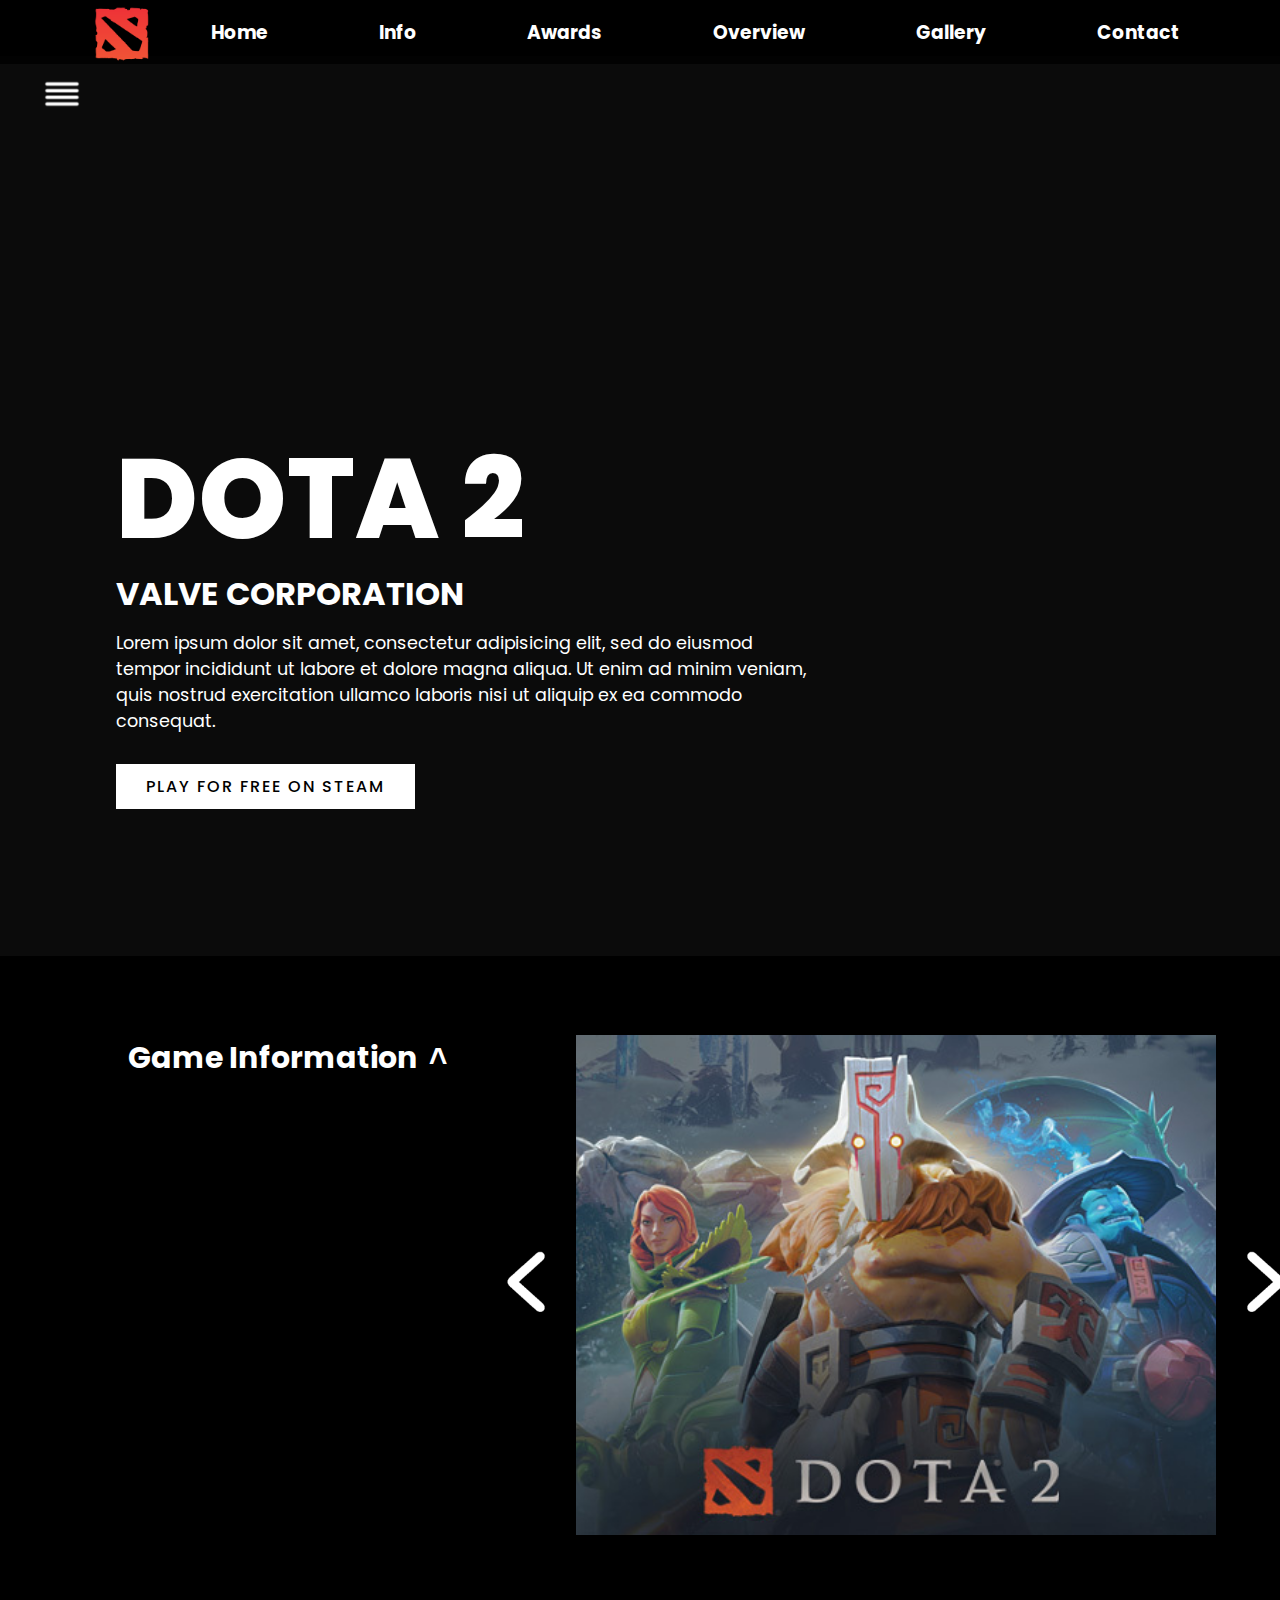
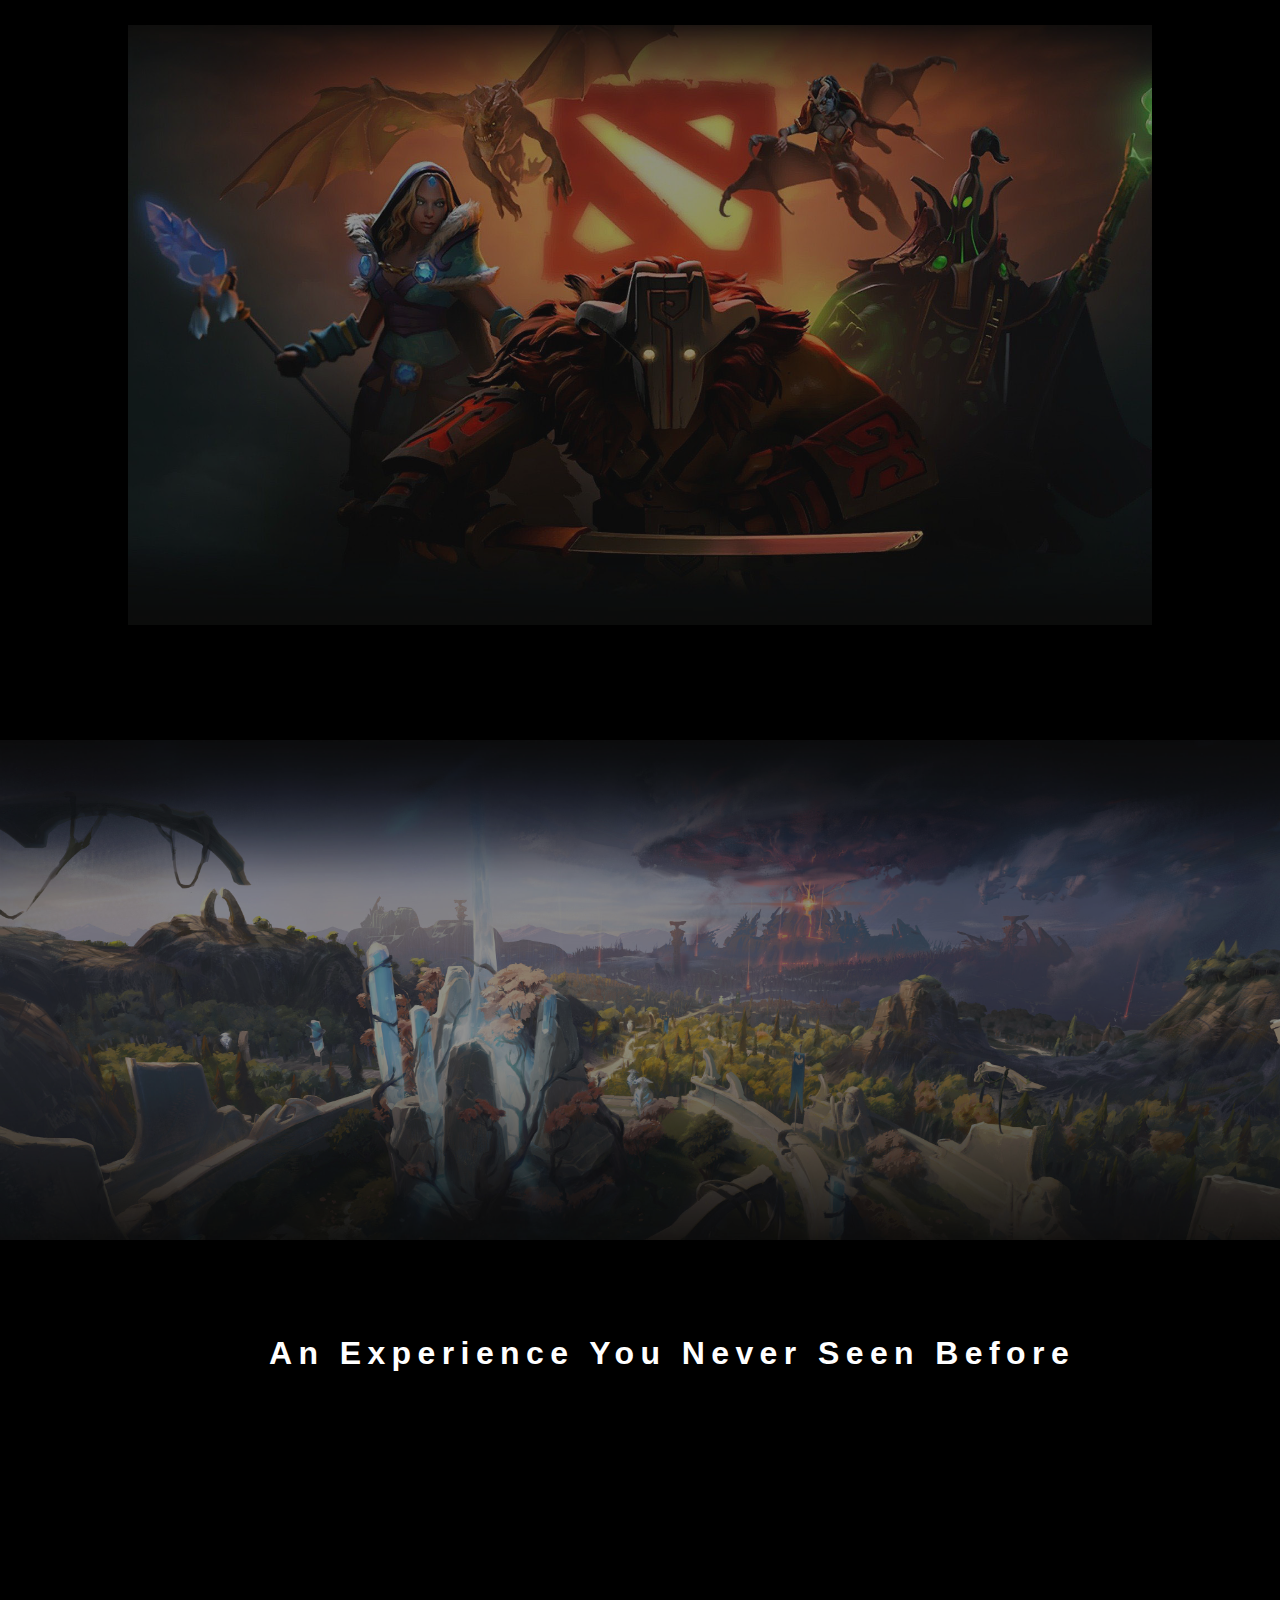
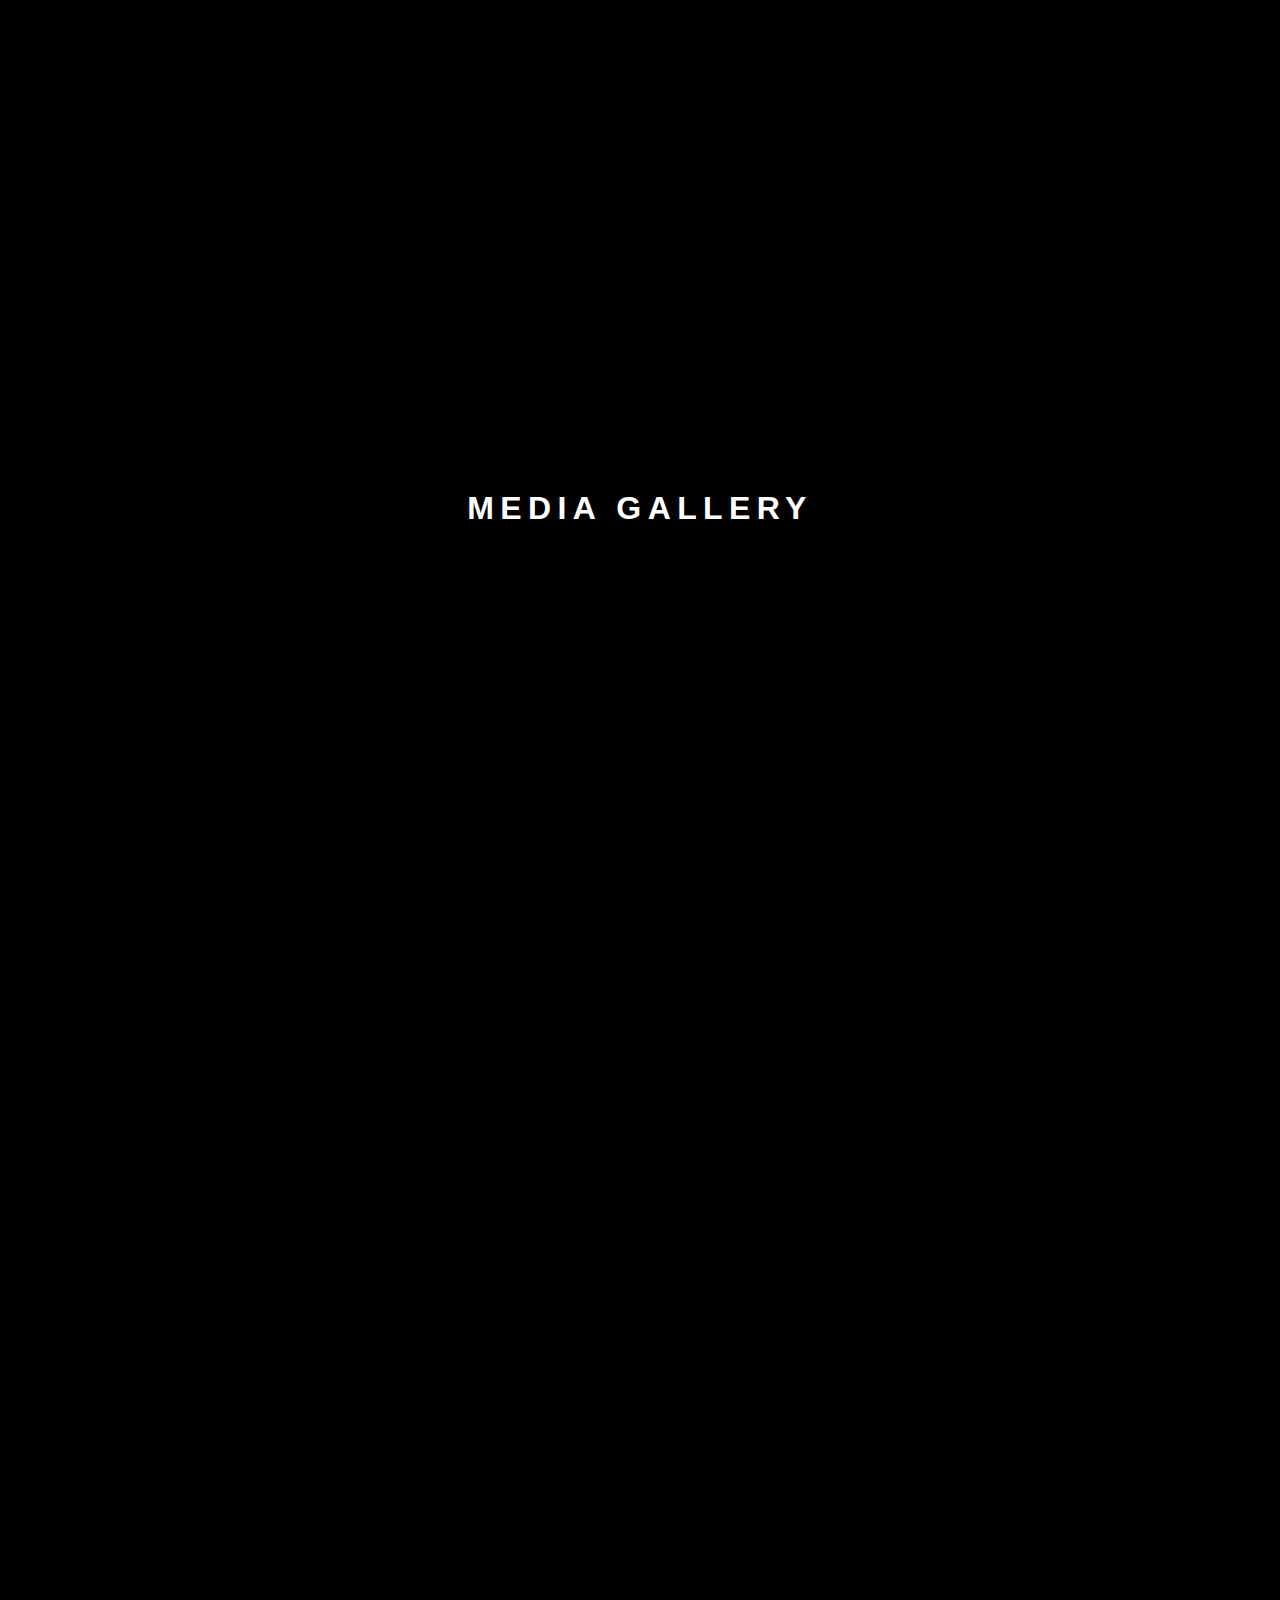
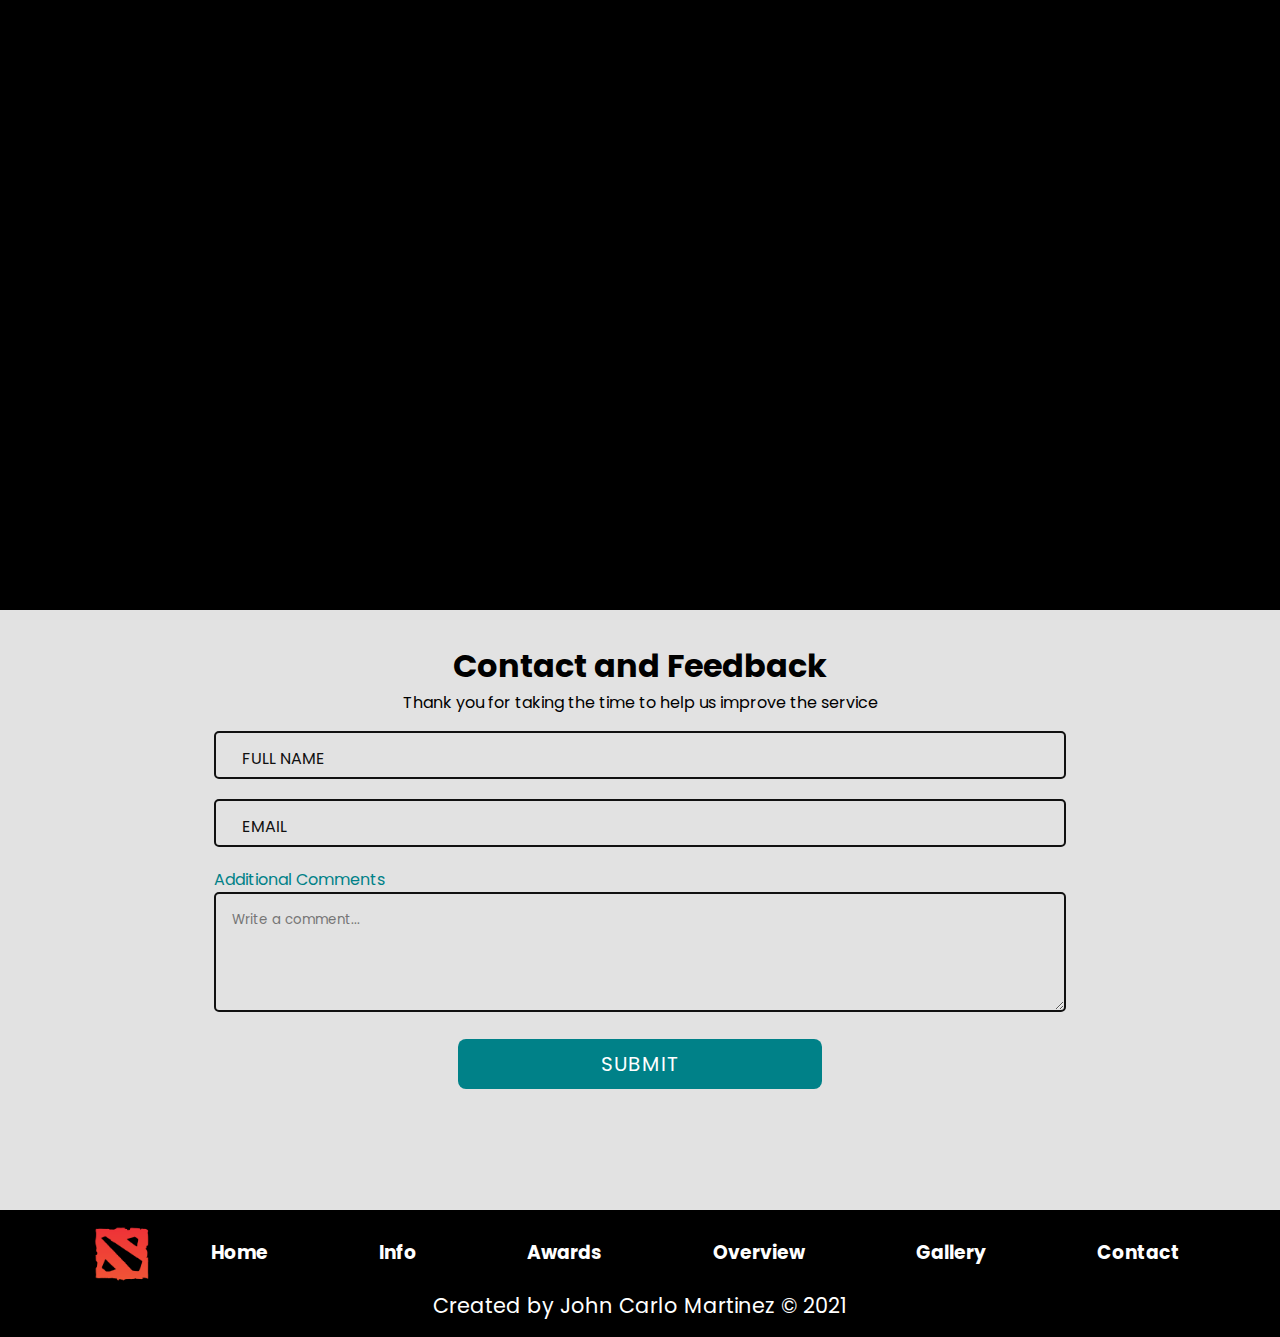
==== commit e913c67b: "updated" ====
--- a/landing-page/index.html
+++ b/landing-page/index.html
@@ -43,7 +43,10 @@
           <a href="#">Play For Free on Steam</a>
         </div>
       </section>
-
+    </div>
+
+    <div class="main-container-2">
+      
       <section id="game-info-container">
         <div class="game-info">
           <details>
@@ -241,7 +244,7 @@
           </div>
         </div>
       </section>
-      
+
     </div>
     
     <script src= "./index.js"></script>
--- a/landing-page/style.css
+++ b/landing-page/style.css
@@ -858,7 +858,7 @@
 
 footer {
   position: relative;
-  bottom: -230vh;
+  bottom: -240vh;
   width: 100%;
   padding-bottom: 1em;
   z-index: 3;
@@ -1021,6 +1021,15 @@
   .gallery-lightbox-content {
     width: 85vw;
   }
+
+  .game-overview {
+    flex-direction: column;
+  }
+
+  .flex-item {
+    width: 100%;
+    padding-top: 3em;
+  }
 }
 
 @media all and (max-width: 623)
@@ -1060,15 +1069,6 @@
 
   #game-overview-container {
     top: 145vh;
-  }
-
-  .game-overview {
-    flex-direction: column;
-  }
-
-  .flex-item {
-    width: 100%;
-    padding-bottom: 3em;
   }
 
   .game-overview2-container {
@@ -1264,6 +1264,31 @@
   }
 }
 
+.main-container-2 {
+  position: relative;
+}
+
+@media all and (max-height: 780px)
+{
+  .main-container-2 {
+    top: 15vh;
+  }
+}
+
+@media all and (max-height: 680px)
+{
+  .main-container-2 {
+    top: 65vh;
+  }
+}
+
+@media all and (max-height: 680px)
+{
+  .main-container-2 {
+    top: 105vh;
+  }
+}
+
 /* MEDIA QUERY FOR FOOTER */
 
 @media all and (max-width: 1255px)
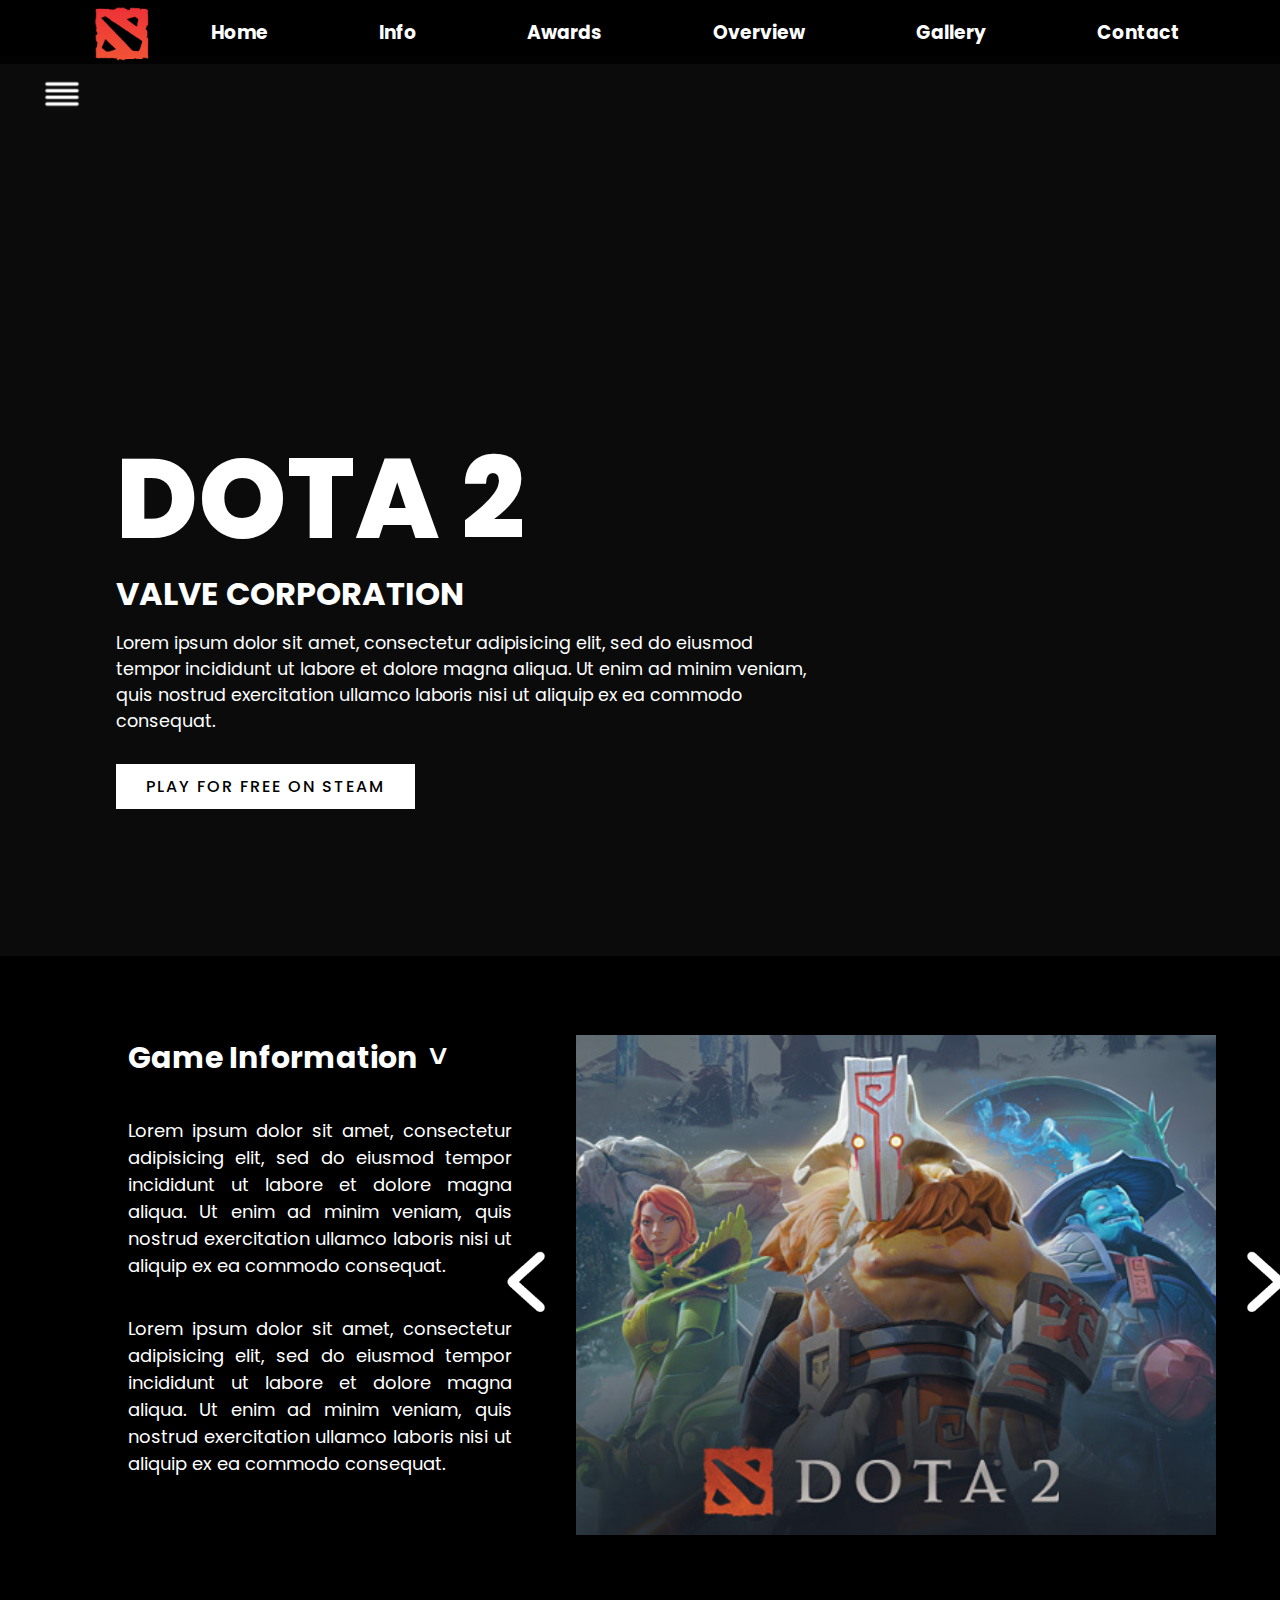
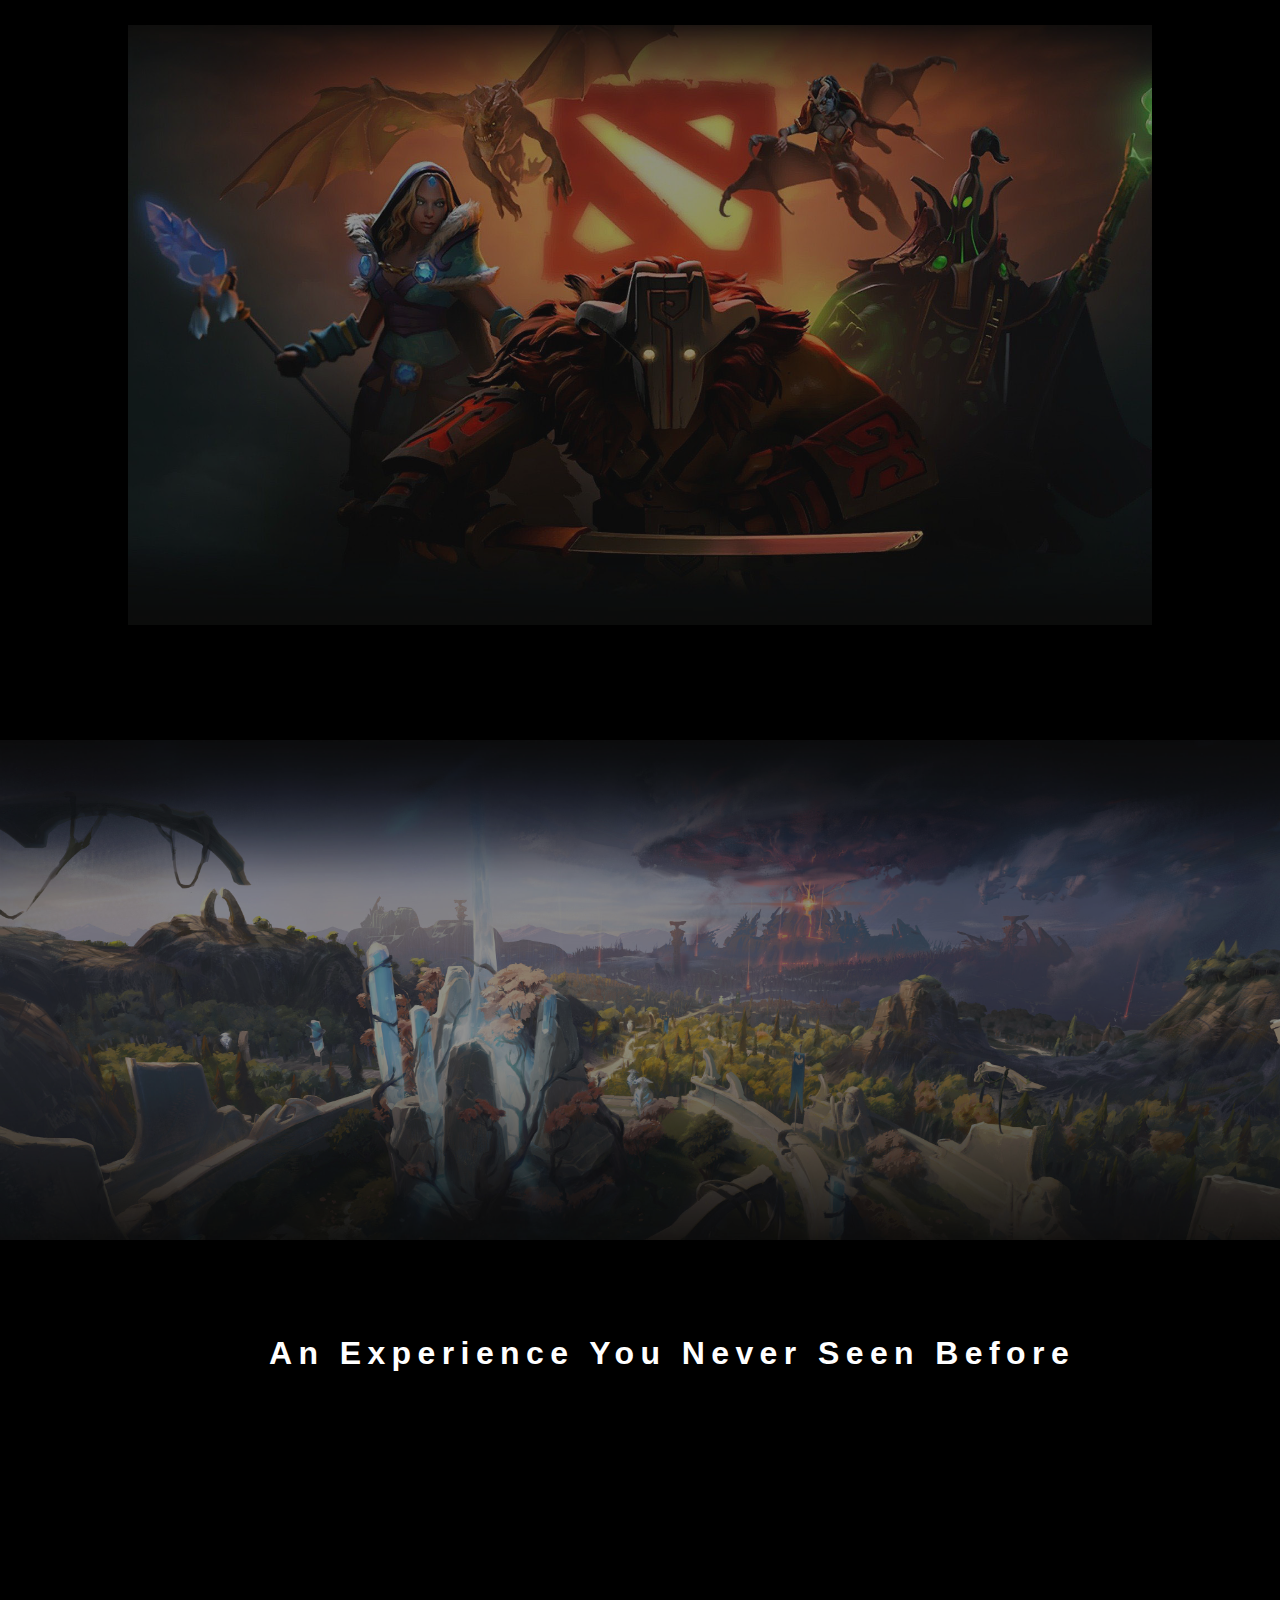
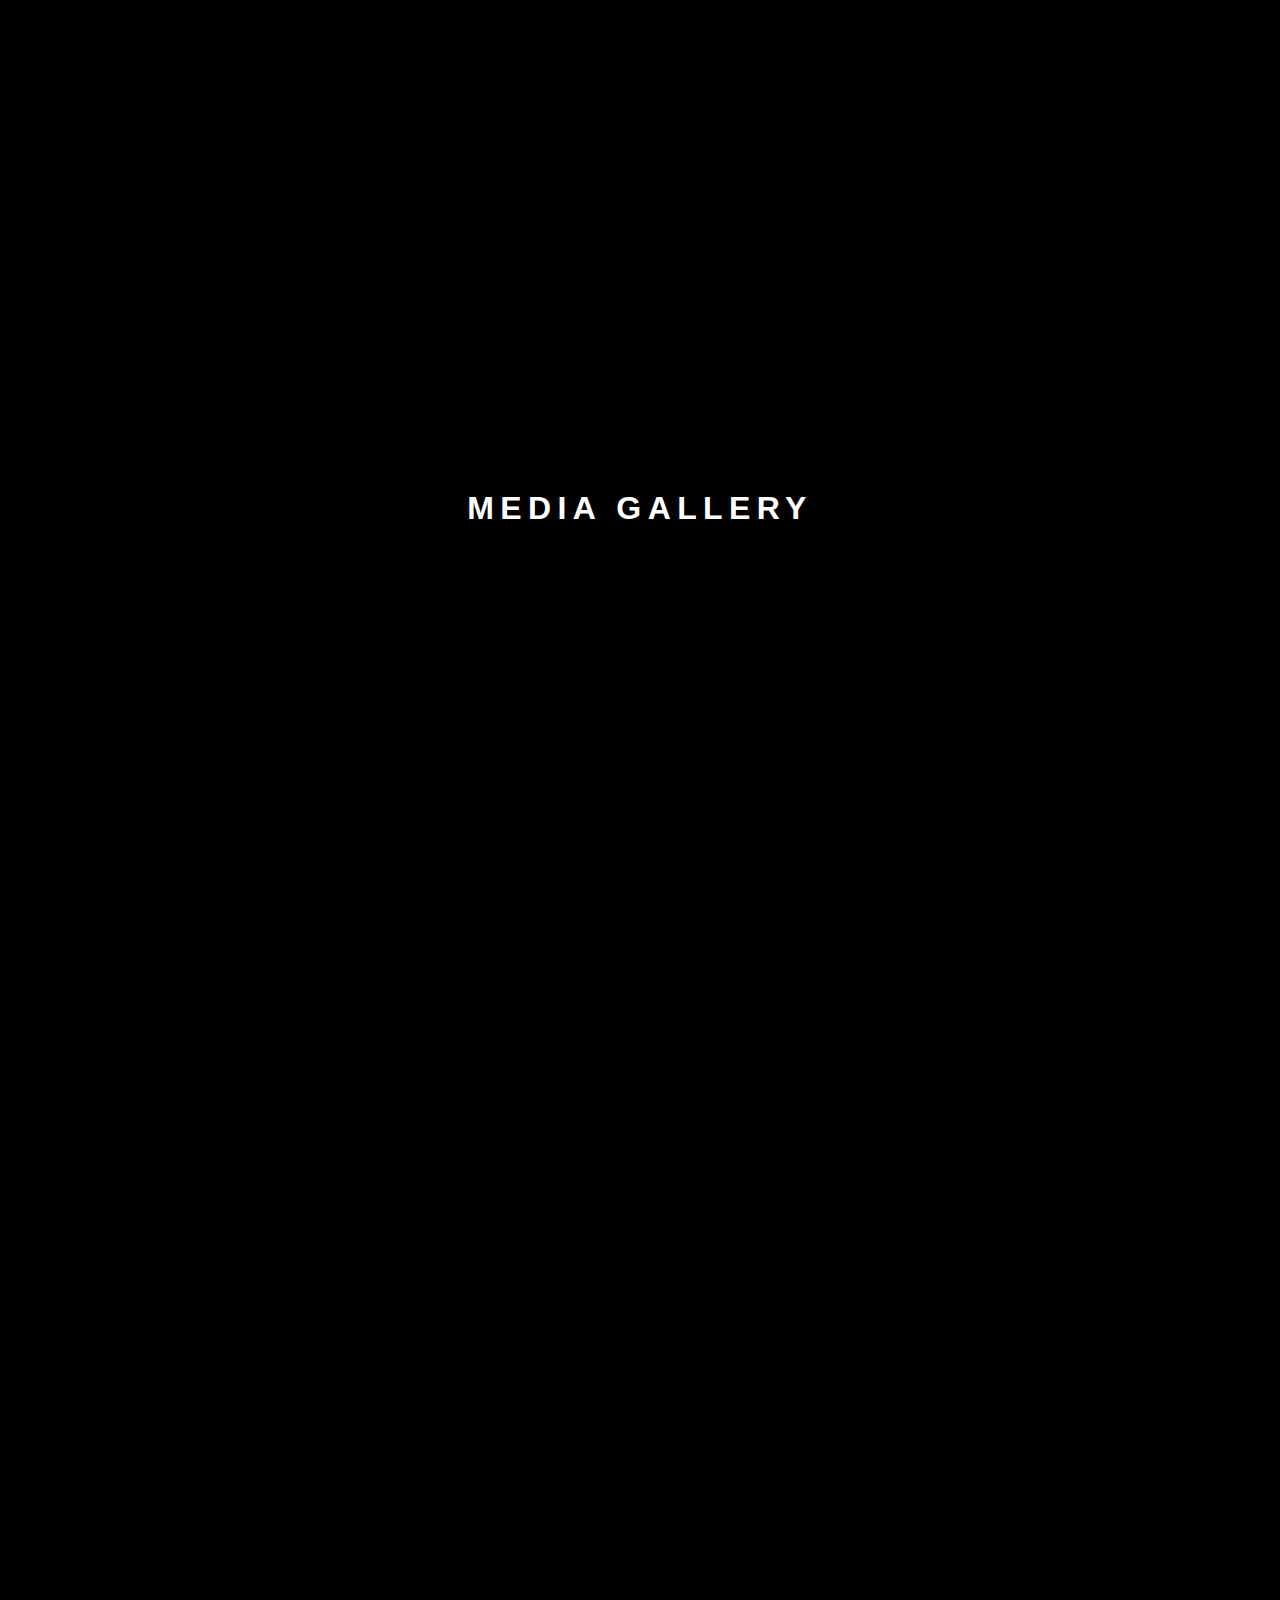
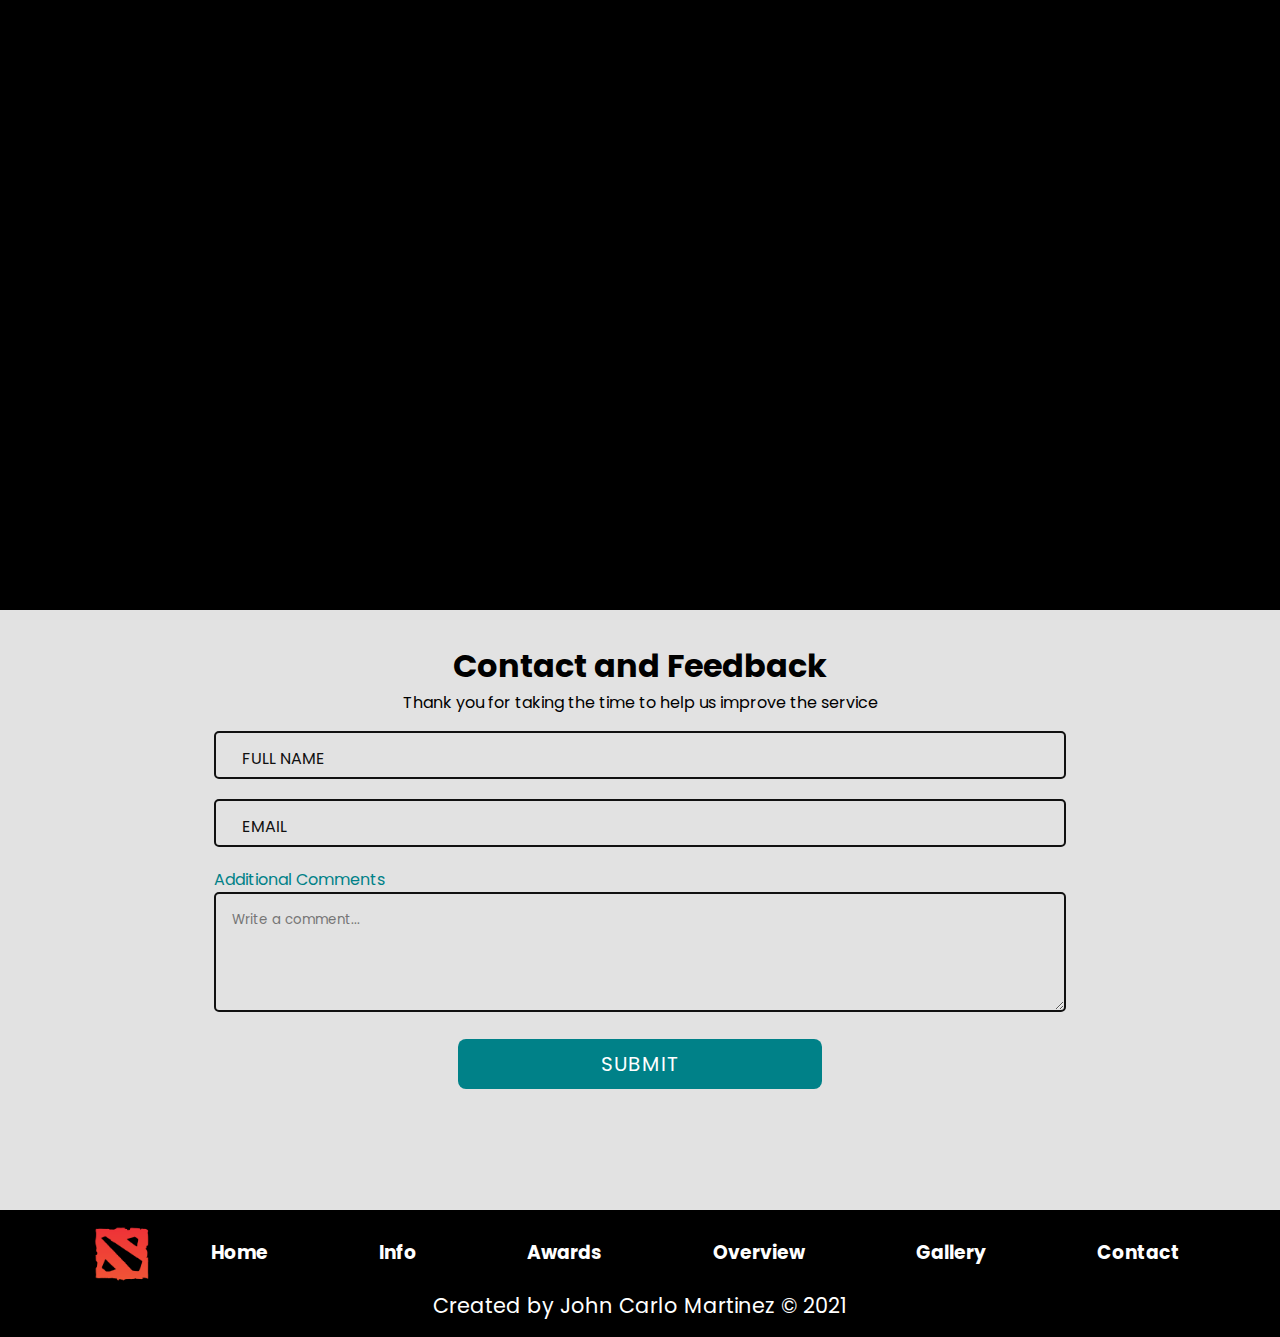
==== commit f499e2aa: "updated" ====
--- a/landing-page/index.html
+++ b/landing-page/index.html
@@ -49,7 +49,7 @@
       
       <section id="game-info-container">
         <div class="game-info">
-          <details>
+          <details open>
             <summary>Game Information</summary>
             <p class="game-info-text">Lorem ipsum dolor sit amet, consectetur adipisicing elit, sed do eiusmod
               tempor incididunt ut labore et dolore magna aliqua. Ut enim ad minim veniam,
